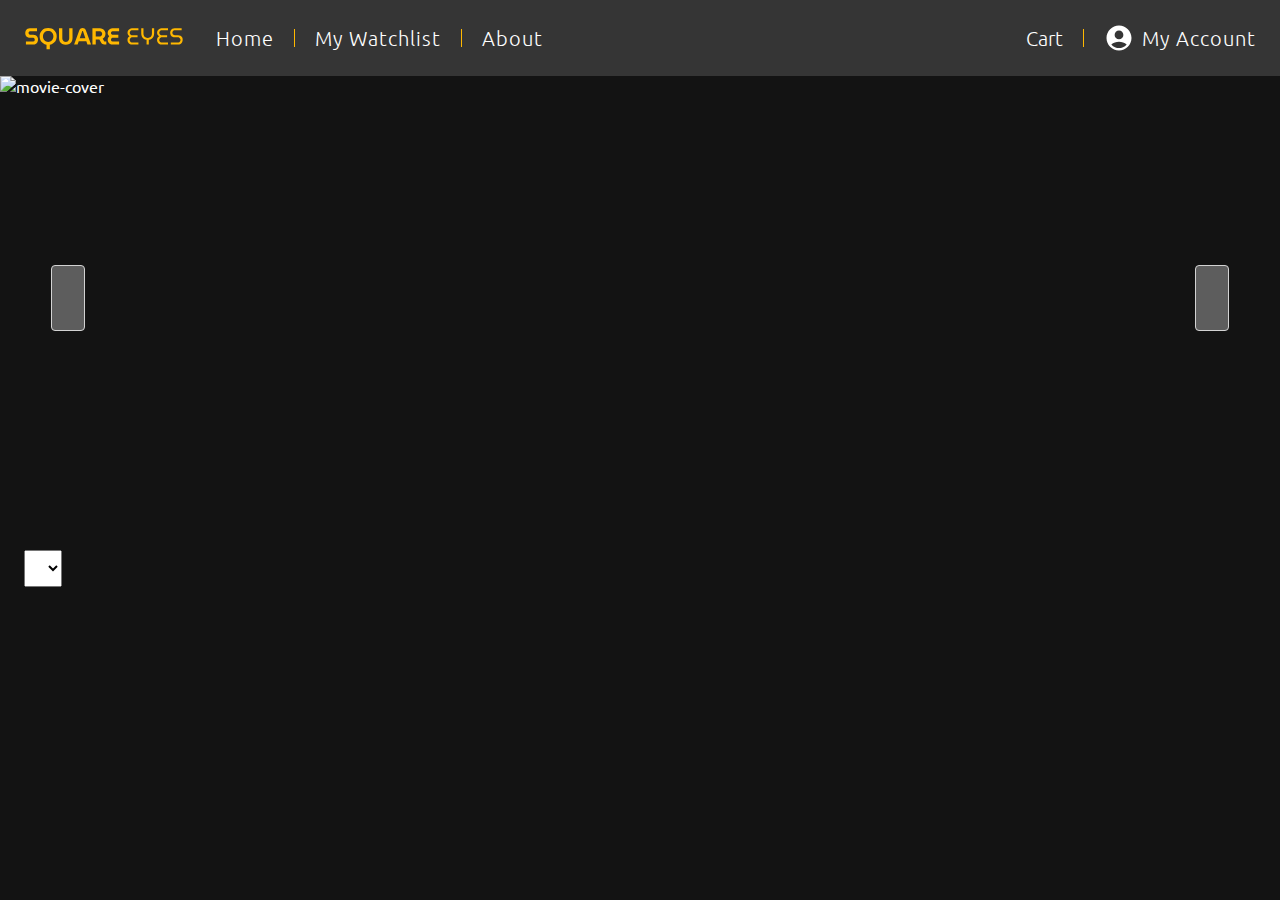
==== index.html @ 9a259a21 "Fixed bugs. Works to add and delete movies." ====
<!DOCTYPE html>
<html lang="en">
<head>
    <meta charset="UTF-8">
    <title>Square Eyes</title>
    <link href="css/header-and-footer.css" rel="stylesheet">
    <link href="css/style.css" rel="stylesheet">
    <link href="css/homepage.css" rel="stylesheet">
    <script crossorigin="anonymous" src="https://kit.fontawesome.com/eaf3f254a9.js"></script>
    <script defer src="js/main.js"></script>
    <script defer src="js/header-and-footer.js"></script>
</head>
<body>
    <header class="header-square-eyes">
        <div class="logo-and-nav-links">
            <a href="index.html">
                <svg class="logo" fill="none" height="40" viewBox="0 0 220 40" width="220"
                     xmlns="http://www.w3.org/2000/svg">
                    <path d="M2.583 31V26.968H12.183C12.6523 26.968 13.079 26.8507 13.463 26.616C13.847 26.3813 14.1563 26.072 14.391 25.688C14.6257 25.2827 14.743 24.8453 14.743 24.376C14.743 23.8853 14.6257 23.448 14.391 23.064C14.1563 22.6587 13.847 22.3387 13.463 22.104C13.079 21.8693 12.6523 21.752 12.183 21.752H8.439C7.18033 21.752 6.039 21.496 5.015 20.984C3.991 20.472 3.16967 19.736 2.551 18.776C1.95367 17.7947 1.655 16.6213 1.655 15.256C1.655 13.912 1.943 12.7493 2.519 11.768C3.095 10.7653 3.87367 9.98667 4.855 9.432C5.83633 8.87733 6.92433 8.6 8.119 8.6H17.847V12.632H8.567C8.14033 12.632 7.74567 12.7493 7.383 12.984C7.02033 13.1973 6.73233 13.4853 6.519 13.848C6.327 14.2107 6.231 14.616 6.231 15.064C6.231 15.512 6.327 15.9173 6.519 16.28C6.73233 16.6427 7.02033 16.9307 7.383 17.144C7.74567 17.3573 8.14033 17.464 8.567 17.464H12.439C13.8257 17.464 15.031 17.7307 16.055 18.264C17.079 18.7973 17.8683 19.544 18.423 20.504C18.999 21.464 19.287 22.584 19.287 23.864C19.287 25.3787 18.9883 26.6693 18.391 27.736C17.815 28.8027 17.0257 29.6133 16.023 30.168C15.0417 30.7227 13.9537 31 12.759 31H2.583ZM30.9383 37.496V30.68H35.4823V37.496H30.9383ZM33.2103 31.416C31.4183 31.416 29.7969 31.1173 28.3463 30.52C26.9169 29.9013 25.6903 29.0587 24.6663 27.992C23.6423 26.9253 22.8529 25.688 22.2983 24.28C21.7436 22.872 21.4663 21.368 21.4663 19.768C21.4663 18.168 21.7436 16.6747 22.2983 15.288C22.8529 13.88 23.6423 12.6427 24.6663 11.576C25.6903 10.5093 26.9169 9.67733 28.3463 9.08C29.7969 8.48266 31.4183 8.184 33.2103 8.184C35.0023 8.184 36.6129 8.48266 38.0423 9.08C39.4929 9.67733 40.7303 10.5093 41.7543 11.576C42.7783 12.6427 43.5676 13.88 44.1223 15.288C44.6769 16.6747 44.9543 18.168 44.9543 19.768C44.9543 21.368 44.6769 22.872 44.1223 24.28C43.5676 25.688 42.7783 26.9253 41.7543 27.992C40.7303 29.0587 39.4929 29.9013 38.0423 30.52C36.6129 31.1173 35.0023 31.416 33.2103 31.416ZM33.2103 27.352C34.2343 27.352 35.1836 27.1707 36.0583 26.808C36.9329 26.424 37.6903 25.8907 38.3303 25.208C38.9916 24.504 39.4929 23.6933 39.8343 22.776C40.1969 21.8587 40.3783 20.856 40.3783 19.768C40.3783 18.68 40.1969 17.6773 39.8343 16.76C39.4929 15.8427 38.9916 15.0427 38.3303 14.36C37.6903 13.6773 36.9329 13.1547 36.0583 12.792C35.1836 12.408 34.2343 12.216 33.2103 12.216C32.1863 12.216 31.2369 12.408 30.3623 12.792C29.4876 13.1547 28.7196 13.6773 28.0583 14.36C27.4183 15.0427 26.9169 15.8427 26.5543 16.76C26.2129 17.6773 26.0423 18.68 26.0423 19.768C26.0423 20.856 26.2129 21.8587 26.5543 22.776C26.9169 23.6933 27.4183 24.504 28.0583 25.208C28.7196 25.8907 29.4876 26.424 30.3623 26.808C31.2369 27.1707 32.1863 27.352 33.2103 27.352ZM57.4045 31.384C55.5912 31.384 53.9805 31.0107 52.5725 30.264C51.1858 29.5173 50.0872 28.4613 49.2765 27.096C48.4872 25.7093 48.0925 24.0667 48.0925 22.168V8.6H52.6685V22.456C52.6685 23.352 52.8605 24.1733 53.2445 24.92C53.6285 25.6453 54.1725 26.232 54.8765 26.68C55.6018 27.128 56.4445 27.352 57.4045 27.352C58.3858 27.352 59.2285 27.128 59.9325 26.68C60.6365 26.232 61.1805 25.6453 61.5645 24.92C61.9485 24.1733 62.1405 23.352 62.1405 22.456V8.6H66.7165V22.168C66.7165 24.0667 66.3112 25.7093 65.5005 27.096C64.7112 28.4613 63.6125 29.5173 62.2045 30.264C60.8178 31.0107 59.2178 31.384 57.4045 31.384ZM68.8938 31L76.1898 11.096C76.5524 10.136 77.1178 9.42133 77.8858 8.952C78.6751 8.46133 79.5604 8.216 80.5418 8.216C81.5231 8.216 82.4084 8.45067 83.1978 8.92C83.9871 9.368 84.5524 10.0827 84.8938 11.064L92.2218 31H87.1978L85.6938 26.488H75.2618L73.6938 31H68.8938ZM76.6378 22.456H84.3498L81.1178 12.632C81.0751 12.4827 81.0004 12.376 80.8938 12.312C80.8084 12.248 80.7018 12.216 80.5738 12.216C80.4458 12.216 80.3391 12.2587 80.2538 12.344C80.1684 12.408 80.1044 12.504 80.0618 12.632L76.6378 22.456ZM94.0775 31V8.6H104.094C105.566 8.6 106.899 8.93067 108.094 9.592C109.31 10.232 110.27 11.128 110.974 12.28C111.699 13.432 112.062 14.776 112.062 16.312C112.062 17.8053 111.71 19.128 111.006 20.28C110.302 21.4107 109.374 22.3067 108.222 22.968L110.27 26.552C110.355 26.68 110.462 26.7867 110.59 26.872C110.718 26.936 110.867 26.968 111.038 26.968H113.214V31H110.334C109.438 31 108.616 30.776 107.87 30.328C107.144 29.88 106.568 29.2933 106.142 28.568L103.614 24.024C103.422 24.024 103.219 24.024 103.006 24.024C102.814 24.024 102.622 24.024 102.43 24.024H98.6535V31H94.0775ZM98.6535 19.992H103.55C104.275 19.992 104.936 19.8533 105.534 19.576C106.131 19.2773 106.6 18.8507 106.942 18.296C107.304 17.7413 107.486 17.08 107.486 16.312C107.486 15.544 107.304 14.8827 106.942 14.328C106.579 13.7733 106.099 13.3573 105.502 13.08C104.926 12.7813 104.275 12.632 103.55 12.632H98.6535V19.992ZM121.749 31C120.512 31 119.381 30.7013 118.357 30.104C117.355 29.5067 116.555 28.7067 115.957 27.704C115.36 26.68 115.061 25.5493 115.061 24.312C115.061 23.416 115.253 22.5733 115.637 21.784C116.021 20.9947 116.544 20.3013 117.205 19.704C116.544 19.1067 116.021 18.4133 115.637 17.624C115.253 16.8347 115.061 16.0027 115.061 15.128C115.061 13.912 115.349 12.8133 115.925 11.832C116.523 10.8507 117.312 10.072 118.293 9.496C119.296 8.89867 120.395 8.6 121.589 8.6H130.805V12.632H122.101C121.653 12.632 121.237 12.7493 120.853 12.984C120.491 13.1973 120.192 13.496 119.957 13.88C119.744 14.2427 119.637 14.6587 119.637 15.128C119.637 15.576 119.744 15.992 119.957 16.376C120.192 16.7387 120.491 17.0373 120.853 17.272C121.237 17.4853 121.653 17.592 122.101 17.592H129.717V21.624H122.293C121.803 21.624 121.355 21.752 120.949 22.008C120.544 22.2427 120.224 22.5627 119.989 22.968C119.755 23.3733 119.637 23.8213 119.637 24.312C119.637 24.8027 119.755 25.2507 119.989 25.656C120.224 26.0613 120.544 26.3813 120.949 26.616C121.355 26.8507 121.803 26.968 122.293 26.968H130.805V31H121.749ZM148.602 31C147.365 31 146.266 30.712 145.306 30.136C144.368 29.5387 143.632 28.76 143.098 27.8C142.565 26.84 142.298 25.7947 142.298 24.664C142.298 23.64 142.533 22.68 143.002 21.784C143.493 20.888 144.197 20.184 145.114 19.672C144.218 19.096 143.536 18.3813 143.066 17.528C142.597 16.6747 142.362 15.7787 142.362 14.84C142.362 13.688 142.629 12.6427 143.162 11.704C143.717 10.7653 144.464 10.0187 145.402 9.464C146.341 8.888 147.376 8.6 148.506 8.6H157.37V11.32H148.858C148.197 11.32 147.61 11.48 147.098 11.8C146.586 12.12 146.181 12.5467 145.882 13.08C145.584 13.592 145.434 14.1787 145.434 14.84C145.434 15.4587 145.584 16.024 145.882 16.536C146.202 17.048 146.629 17.464 147.162 17.784C147.696 18.0827 148.282 18.232 148.922 18.232H156.186V20.952H149.146C148.357 20.952 147.674 21.1333 147.098 21.496C146.544 21.8373 146.106 22.296 145.786 22.872C145.488 23.4267 145.338 24.024 145.338 24.664C145.338 25.304 145.488 25.9013 145.786 26.456C146.085 27.0107 146.512 27.4587 147.066 27.8C147.621 28.12 148.272 28.28 149.018 28.28H157.37V31H148.602ZM168.558 31V24.504C167 24.2907 165.678 23.7893 164.59 23C163.502 22.1893 162.67 21.144 162.094 19.864C161.518 18.584 161.23 17.144 161.23 15.544V8.6H164.302V15.8C164.302 16.9093 164.526 17.9333 164.974 18.872C165.443 19.7893 166.104 20.536 166.958 21.112C167.832 21.6667 168.888 21.944 170.126 21.944C171.363 21.944 172.408 21.6667 173.262 21.112C174.136 20.536 174.798 19.7893 175.246 18.872C175.694 17.9333 175.918 16.9093 175.918 15.8V8.6H178.99V15.544C178.99 17.144 178.702 18.584 178.126 19.864C177.55 21.144 176.707 22.1893 175.598 23C174.51 23.8107 173.187 24.312 171.63 24.504V31H168.558ZM189.271 31C188.034 31 186.935 30.712 185.975 30.136C185.037 29.5387 184.301 28.76 183.767 27.8C183.234 26.84 182.967 25.7947 182.967 24.664C182.967 23.64 183.202 22.68 183.671 21.784C184.162 20.888 184.866 20.184 185.783 19.672C184.887 19.096 184.205 18.3813 183.735 17.528C183.266 16.6747 183.031 15.7787 183.031 14.84C183.031 13.688 183.298 12.6427 183.831 11.704C184.386 10.7653 185.133 10.0187 186.071 9.464C187.01 8.888 188.045 8.6 189.175 8.6H198.039V11.32H189.527C188.866 11.32 188.279 11.48 187.767 11.8C187.255 12.12 186.85 12.5467 186.551 13.08C186.253 13.592 186.103 14.1787 186.103 14.84C186.103 15.4587 186.253 16.024 186.551 16.536C186.871 17.048 187.298 17.464 187.831 17.784C188.365 18.0827 188.951 18.232 189.591 18.232H196.855V20.952H189.815C189.026 20.952 188.343 21.1333 187.767 21.496C187.213 21.8373 186.775 22.296 186.455 22.872C186.157 23.4267 186.007 24.024 186.007 24.664C186.007 25.304 186.157 25.9013 186.455 26.456C186.754 27.0107 187.181 27.4587 187.735 27.8C188.29 28.12 188.941 28.28 189.687 28.28H198.039V31H189.271ZM201.899 31V28.28H211.595C212.341 28.28 212.981 28.1093 213.515 27.768C214.048 27.4053 214.464 26.9467 214.763 26.392C215.061 25.8373 215.211 25.2507 215.211 24.632C215.211 23.992 215.061 23.4053 214.763 22.872C214.485 22.3173 214.08 21.88 213.547 21.56C213.035 21.2187 212.405 21.048 211.659 21.048H207.435C206.176 21.048 205.067 20.792 204.107 20.28C203.147 19.7467 202.389 19.0213 201.835 18.104C201.301 17.1653 201.035 16.1093 201.035 14.936C201.035 13.7413 201.291 12.664 201.803 11.704C202.336 10.744 203.072 9.98667 204.011 9.432C204.971 8.87733 206.069 8.6 207.307 8.6H216.811V11.32H207.595C206.891 11.32 206.272 11.4907 205.739 11.832C205.205 12.152 204.8 12.5787 204.523 13.112C204.245 13.624 204.107 14.1787 204.107 14.776C204.107 15.352 204.235 15.9067 204.491 16.44C204.768 16.952 205.163 17.368 205.675 17.688C206.208 18.008 206.816 18.168 207.499 18.168H211.819C213.163 18.168 214.315 18.4347 215.275 18.968C216.235 19.5013 216.971 20.2267 217.483 21.144C217.995 22.0613 218.251 23.1067 218.251 24.28C218.251 25.5813 217.984 26.744 217.451 27.768C216.939 28.7707 216.203 29.56 215.243 30.136C214.283 30.712 213.184 31 211.947 31H201.899Z"
                          fill="#FFB800"/>
                </svg>
            </a>
            <nav>
                <ul class="nav-links">
                    <li><a class="nav-text" href="index.html">Home</a></li>
                    <li>
                        <div class="line-divider-header"></div>
                    </li>
                    <li><a class="nav-text" href="my-watchlist.html">My Watchlist</a></li>
                    <li>
                        <div class="line-divider-header"></div>
                    </li>
                    <li><a class="nav-text" href="about.html">About</a></li>
                </ul>
            </nav>
        </div>
        <div class="my-account-desktop">
            <button class="shopping-cart-desktop cart-button" id="cart-button-desktop" onclick="cartDropdown()">
                <i class="fa-solid fa-cart-shopping fa-xl"></i>
                <span class="cart-text nav-text mobile-nav-text">Cart</span>
            </button>
            <div class="cart-dropdown" id="cart-dropdown">
                <div class="div-cart-title">
                    <span class="text-cart-title cart-dropdown-text">Your Cart</span>
                    <button id="cart-close-btn">
                        <i class="fa-solid fa-x fa-lg"></i>
                    </button>
                </div>
                <div class="line-divider-cart"></div>
                <div id="div-wrapper-products-cart">
                    <div id="empty-cart-text">
                        <div>Your cart is empty.</div>
                        <!--                    <div class="line-divider-cart"></div>-->
                    </div>
                    <div id="products-div"></div>
                    <div class="sum-cart">
                        <span class="sum">SUM</span>
                        <span id="sumTotal">0 NOK</span>
                    </div>
                    <form action="checkout.html">
                        <button class="proceed-to-checkout-btn">Proceed to checkout</button>
                    </form>
                </div>
            </div>
            <div class="line-divider-header"></div>
            <a class="header-account-desktop nav-text" href="my-account.html">
                <svg fill="none" height="30" viewBox="0 0 30 30" width="30" xmlns="http://www.w3.org/2000/svg">
                    <path d="M15 2.5C8.1 2.5 2.5 8.1 2.5 15C2.5 21.9 8.1 27.5 15 27.5C21.9 27.5 27.5 21.9 27.5 15C27.5 8.1 21.9 2.5 15 2.5ZM15 7.5C17.4125 7.5 19.375 9.4625 19.375 11.875C19.375 14.2875 17.4125 16.25 15 16.25C12.5875 16.25 10.625 14.2875 10.625 11.875C10.625 9.4625 12.5875 7.5 15 7.5ZM15 25C12.4625 25 9.4625 23.975 7.325 21.4C9.4375 19.75 12.1 18.75 15 18.75C17.9 18.75 20.5625 19.75 22.675 21.4C20.5375 23.975 17.5375 25 15 25Z"
                          fill="white"/>
                </svg>
                <span class="mobile-nav-text">My Account</span>
            </a>
            <!--      nav burger menu icon -->
            <div class="dropdown-menu-mobile">
                <div class="header-icons-mobile dropdown-btn-mobile">
                    <svg fill="none" height="14" viewBox="0 0 20 14" width="20" xmlns="http://www.w3.org/2000/svg">
                        <path d="M1 7H19M1 1H19M1 13H19" stroke="white" stroke-linecap="round" stroke-linejoin="round"
                              stroke-width="2"/>
                    </svg>
                </div>
                <div class="dropdown-content-mobile">
                    <a href="index.html">Home</a>
                    <a href="my-watchlist.html">My Watchlist</a>
                    <a href="about.html">About Us</a>
                </div>
            </div>
        </div>
    </header>
    <main>
        <!--        Movie carousel -->
        <section aria-label="Popular Movies" class="hero-carousel-homepage">
            <div class="carousel" data-carousel>
                <button class="carousel-button prev" data-carousel-button="prev">
                    <i class="fa-solid fa-chevron-left fa-xl"></i>
                </button>
                <button class="carousel-button next" data-carousel-button="next">
                    <i class="fa-solid fa-chevron-right fa-xl"></i>
                </button>
                <ul data-slides>
                    <li class="slide" data-active>
                        <img alt="movie-cover"
                             class="movie-image"
                             src="https://images.unsplash.com/photo-1707090804669-72f8a7f3348e?q=80&w=1964&auto=format&fit=crop&ixlib=rb-4.0.3&ixid=M3wxMjA3fDB8MHxwaG90by1wYWdlfHx8fGVufDB8fHx8fA%3D%3D"/>
                        <h2 class="movie-title"></h2>
                        <p class="p-text p-carousel-text">
                            <!-- Lorem ipsum dolor sit amet, consectetur adipiscing elit, sed do eiusmod tempor incididunt ut labore et -->
                            <!-- dolore magna aliqua. -->
                        </p>
                    </li>
                    <li class="slide">
                        <img alt="movie-cover"
                             class="movie-image"
                             src="https://images.unsplash.com/photo-1520175480921-4edfa2983e0f?q=80&w=2067&auto=format&fit=crop&ixlib=rb-4.0.3&ixid=M3wxMjA3fDB8MHxwaG90by1wYWdlfHx8fGVufDB8fHx8fA%3D%3D"/>
                        <h2 class="movie-title"></h2>
                        <p class="p-text p-carousel-text"></p>
                    </li>
                    <li class="slide">
                        <img alt="movie-cover"
                             class="movie-image"
                             src="https://images.unsplash.com/photo-1515859005217-8a1f08870f59?q=80&w=2010&auto=format&fit=crop&ixlib=rb-4.0.3&ixid=M3wxMjA3fDB8MHxwaG90by1wYWdlfHx8fGVufDB8fHx8fA%3D%3D"/>
                        <h2 class="movie-title"></h2>
                        <p class="p-text p-carousel-text"></p>
                    </li>
                </ul>
            </div>
        </section>
        <!--Movies display and filter -->
        <section class="movie-section">
            <div id="filter-container">
                <select id="filter-select"></select>
            </div>
            <div class="loader">
                <h2>Loading...</h2>
            </div>
            <div class="movie-container"></div>
        </section>
    </main>
</body>
</html>
---- css/header-and-footer.css ----
/* HEADER */

.header-square-eyes {
    display: flex;
    padding: 22px 1rem;
    background-color: #353535;
}

.line-divider-header {
    display: none;
}

.nav-links {
    display: none;
}

.mobile-nav-text {
    display: none;
}

.nav-text, .fa-cart-shopping {
    text-decoration: none;
    color: #FFFFFF;
}

.nav-text, .header-account-desktop, .shopping-cart-desktop {
    cursor: pointer;
}

.nav-text:hover, .header-account-desktop:hover, .cart-text:hover {
    color: var(--secondary)
}

.my-account-desktop, .nav-links {
    font-size: 1rem;
    font-weight: 300;
}

.my-account-desktop {
    display: flex;
    justify-content: center;
    align-items: center;
    gap: 20px;
}

.header-account-desktop {
    display: flex;
    align-items: center;
    justify-content: center;
    gap: 0.5rem;
}

.nav-links, .dropdown-btn, .my-account-desktop {
    font-size: 20px;
}

.header-square-eyes {
    padding-left: 24px;
    padding-right: 24px;
}

#cart-dropdown {
    display: none;
    position: absolute;
    z-index: 100;
    right: 0;
    top: 76px;
    width: 500px;
    min-height: 600px;
    padding: 0 2rem;
    background-color: #FFFFFF;
    border-radius: 0 0 0 1rem;
    box-shadow: 2px -2px 20px 4px #1C1C1C;
}

.cart-text, .cart-dropdown-text {
    font-size: 20px;
    font-family: "Ubuntu", sans-serif;
    font-weight: 300;
    color: #131313;
}

#movie-info {
    display: flex;
    color: #131313;
}

#movie-div-cart {
    display: flex;
    flex-direction: column;
}

.title-and-price-movie-cart {
    display: flex;
    flex-direction: column;
}

.proceed-to-checkout-btn {
        display: flex;
        align-items: center;
        justify-content: center;
        width: 100%;
        border-radius: 8px;
        height: 64px;
        font-size: 20px;
        font-family: "Ubuntu", sans-serif;
        font-weight: 400;
        border: none;
        cursor: pointer;
    background-color: #FFD568;
    margin-top: 2rem;
}

.proceed-to-checkout-btn:hover {
    background-color: #FFE194;
}

#cart-close-btn {
    border: none;
    right: 2rem;
    top: 2rem;
    background: none;
    display: flex;
    align-items: center;
    justify-content: center;
    border-radius: .5rem;
    background: #FFE194;
    height: 35px;
    width: 35px;
}

#cart-close-btn:hover {
    background-color: #FFD568;
}

.movie-title {
    font-weight: 400;
}

.movie-title, .movie-price {
    margin-left: 1rem;
}

.movie-div-cart {
    display: flex;
    color: #131313;
}

.movie-cover-cart {
        width: 160px;
        height: 224px;
        border-radius: 0.5rem;
}

.trash-remove-btn-cart {
    display: flex;
    align-items: center;
    justify-content: center;
    border-radius: .5rem;
    background: #FFE194;
    height: 40px;
    width: 40px;
    border: none;
    cursor: pointer;
}

.trash-remove-btn-cart:hover {
    background-color: #FFD568;
}

.fa-trash {
    pointer-events: none;
}


.sum-cart {
    display: flex;
    justify-content: space-between;
    align-items: center;
    margin-top: 2rem;
}

.sum {
    color: #131313;
    font-weight: 400;
}

#sumTotal {
    color: #131313;
}

.div-cart-title {
    display: flex;
    align-items: center;
    margin-top: 2rem;
    justify-content: space-between;
}

.line-divider-cart {
    height: 2px;
    width: 100%;
    margin-top: 1rem;
    background-color: #FFD568;
}

.text-cart-title {
    font-weight: 400;
}

#empty-cart-text {
    color: #131313;
    font-family: "Ubuntu", sans-serif;
    font-weight: 300;
    font-size: 18px;
    margin-bottom: 2rem;
}

#div-wrapper-products-cart {
    margin-top: 2rem;
    margin-bottom: 2rem;
}

#cart-button-desktop {
    background: none;
    border: none;
    display: flex;
    align-items: center;
    gap: 4px;
}


.line-divider-header {
    background-color: var(--secondary);
    width: 1px;
    height: 18px;
}

.dropdown-btn {
    color: white;
    padding-bottom: 4px;
    font-size: 16px;
    border: none;
    cursor: pointer;
}

.dropdown-btn:hover {
    color: var(--secondary);
}

.dropdown-menu {
    position: relative;
    display: inline-block;
}

.dropdown-content {
    display: none;
    position: absolute;
    background-color: #f9f9f9;
    color: black;
    min-width: 160px;
    box-shadow: 0 8px 16px 0 rgba(0, 0, 0, 0.2);
    z-index: 1;
    border-radius: 4px;
}

.dropdown-content a {
    padding: 12px 16px;
    text-decoration: none;
    display: block;
    color: black;
}

.dropdown-content a:hover {
    background-color: #FFE194;
    border-radius: 4px;
    color: black;
}

.dropdown-menu:hover .dropdown-content {
    display: block;
}

.text-close-btn {
    font-size: 20px;
    margin-left: .5rem;
}


/* FOOTER */

.list {
    list-style: none;
}

.footer-homepage {
    padding: 0 5%;
}

.list-social-media {
    display: flex;
    gap: 54px;
}

.footer-logo {
    display: flex;
    justify-content: center;
    align-items: center;
    margin-bottom: 52px;
}

.icon-facebook, .icon-twitter, .icon-insta {
    height: 40px;
    width: 40px;
    cursor: pointer;
}

.list-footer-text {
    display: flex;
    flex-direction: column;
    justify-content: center;
    align-items: center;
    gap: 32px;
    margin-bottom: 82px;
    font-size: 20px;
    line-height: 20px;
    font-weight: 300;
}

.list-footer-text a {
    text-decoration: none;
    color: #FFFFFF;
}

.list-footer-text a:hover {
    color: #FFD568;
}

.footer-bottom {
    display: flex;
    align-items: center;
    padding: 68px 0;
    justify-content: center;
}

.copyright {
    font-size: 14px;
    color: #C2C2C2;
}

.language-selection {
    display: flex;
    margin-left: 44px;
}

.icon-globe {
    height: 38px;
    width: 38px;
}

.language-selection-english {
    width: 97px;
    height: 38px;
    border: 2px solid #353535;
    color: #BABABA;
    background-color: rgba(40, 40, 40, 80);
    border-radius: 8px;
    display: flex;
    align-items: center;
    justify-content: center;
    margin-left: 8px;
    font-size: 20px;
    font-weight: 300;
}

footer {
    background-color: #1C1C1C;
    padding-top: 68px;
}

/*.line-divider {*/
/*    background-color: #666666;*/
/*    height: 1px;*/
/*    width: auto;*/
/*    display: flex;*/
/*    justify-content: center;*/
/*    align-items: center;*/
/*}*/

/* Extra Extra Small (xxs) */
@media (min-width: 430px) {

    .header-square-eyes {
        justify-content: space-between;
        letter-spacing: 1px;
    }

    .logo {
        width: 138px;
        height: auto;
    }

    .header-account-burger-mobile {
        display: flex;
        justify-content: center;
        align-items: center;
        gap: 2rem;
    }

    .dropdown-menu-mobile {
        position: relative;
        display: inline-block;
    }

    .dropdown-btn-mobile {
        cursor: pointer;
    }

    .dropdown-content-mobile {
        display: none;
        position: absolute;
        background-color: #f9f9f9;
        min-width: 200px;
        box-shadow: 0 8px 16px 0 rgba(0, 0, 0, 0.2);
        z-index: 1;
        right: 0;
        top: 18px;
        border-radius: 4px;
    }

    .dropdown-content-mobile a {
        color: black;
        padding: 12px 16px;
        text-decoration: none;
        display: block;
        font-family: "Ubuntu", sans-serif;
        font-weight: 300;
    }

    .dropdown-content-mobile a:hover {
        background-color: #FFE194;
        border-radius: 4px;
    }

    .dropdown-menu-mobile:hover .dropdown-content-mobile {
        display: block;
    }


    .list-social-media {
        justify-content: center;
        align-content: center;
        padding: 82px 0;
    }
}

/* Extra Small (xs) */
@media (min-width: 470px) {
    .logo {
        width: 160px;
        height: auto;
    }
}

/* Small (sm) */
@media (min-width: 640px) {
}

/* Medium (md) */
@media (min-width: 768px) {
    .footer-logo-and-social-icons {
        display: flex;
        justify-content: space-between;
        align-items: center;
        flex-direction: row-reverse;
        padding-bottom: 68px;
        padding-top: 68px;
    }

    .list-social-media {
        margin: 0;
        padding: 0;
    }

    .footer-logo {
        margin: 0;
    }

    .footer-bottom {
        display: flex;
        justify-content: space-between;
    }

    .list-footer-text {
        flex-direction: row;
        justify-content: space-between;
    }

    .list-footer-text {
        margin-bottom: 42px;
    }

}

/* Large (lg) */
@media (min-width: 1024px) {

    .line-divider-header {
        display: block;
    }

    .mobile-nav-text {
        display: block;
        color: #FFFFFF;
    }

    .dropdown-menu-mobile {
        display: none;
    }

    .cart-text {
        margin-left: 6px;
    }

    .logo-and-nav-links {
        display: flex;
        gap: 32px;
        align-items: center;
    }

    .nav-links {
        display: flex;
        justify-content: center;
        align-items: center;
        list-style: none;
        gap: 20px;
    }
}
---- css/style.css ----
@import url('https://fonts.googleapis.com/css2?family=MuseoModerno:wght@300;400;600&family=Ubuntu:wght@300;500;700&display=swap');

:root {
    --primary: #131313;
    --secondary: #FFB800;
    --tertiary: #C2C2C2;
}

* {
    box-sizing: border-box;
    margin: 0;
    padding: 0;
}

body {
    height: 100vh;
    margin: 0;
    font-family: "Ubuntu", sans-serif;
    color: #ffffff;
    background-color: var(--primary);
}
---- css/homepage.css ----
*, *::before, *::after {
    box-sizing: border-box;
}

body {
    margin: 0;
}

.loader {
    color: #FFFFFF;
}

.carousel {
    position: relative;
    width: 100vw;
    height: 50vh;
}

.carousel > ul {
    margin: 0;
    padding: 0;
    list-style: none;
}

.slide {
    position: absolute;
    inset: 0;
    opacity: 0;
    transition: 200ms opacity ease-in-out;
    transition-delay: 200ms;
}

.slide > img {
    display: block;
    width: 100%;
    height: 100%;
    object-fit: cover;
    object-position: center;
}

.slide[data-active] {
    opacity: 1;
}

.carousel-button {
    position: absolute;
    background-color: #d9d9d960;
    border: 1px solid #d3d3d3;
    padding: 1rem;
    border-radius: 4px;
    top: 50%;
    z-index: 10;
}

.carousel-button:hover {
    background-color: #d9d9d9;
    color: #1C1C1C;
    cursor: pointer;
}

.next {
    right: 4%;
}

.prev {
    left: 4%;
}

.movie-section {
    margin: 24px;
}

#filter-container {
    display: flex;
    gap: 1rem;
}

#filter-btn, #filter-select {
   padding: .5rem;
    font-size: 16px;
}

.movie-container {
    display: flex;
    flex-wrap: wrap;
    gap: 2rem;
    margin-top: 2rem;
}

.movie-container div {
    display: flex;
    flex-direction: column;
    gap: 12px;
}

.movie-container img {
    width: 160px;
    height: 224px;
    border-radius: 0.5rem;
}

.movie-container h2 {
    width: 160px;
    font-size: 20px;
}

.movie-container span {
    font-size: 20px;
    font-weight: lighter;
}

/* Extra Small (xs) */
@media (min-width: 470px) {

}

/* Medium (md) */
@media (min-width: 768px) {

}

/* Large (lg) */
@media (min-width: 1024px) {
    .carousel-button {
        padding: 2rem 1rem;
        top: 42%;
    }
}

/* Extra Large (xl) */
@media (min-width: 1400px) {
    .carousel-button {
        padding: 2.5rem 20px;
        top: 42%;
    }
}
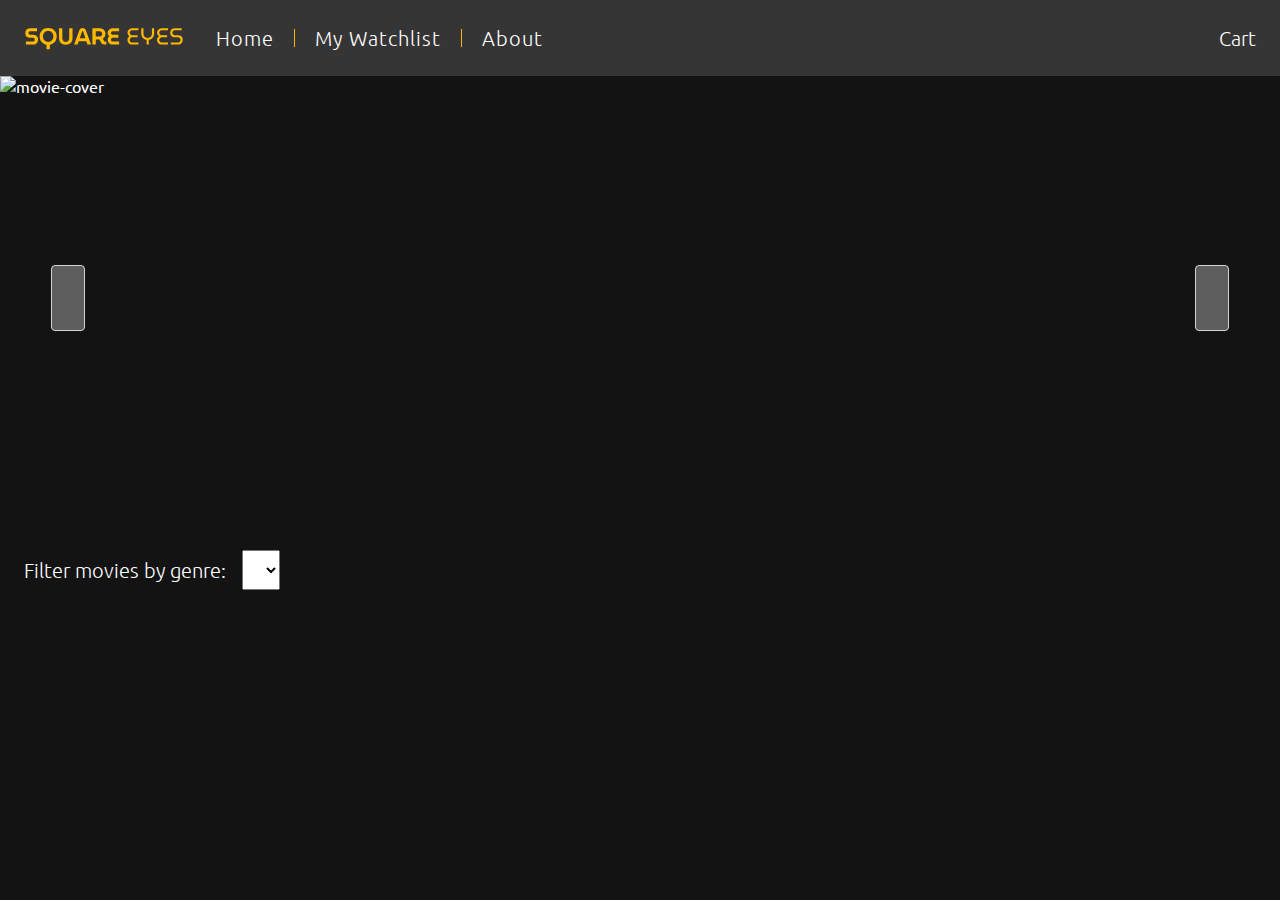
==== commit 1d058d92: "- Deleted cart html - Changed styling in header - Done with checkout page" ====
--- a/index.html
+++ b/index.html
@@ -35,9 +35,9 @@
             </nav>
         </div>
         <div class="my-account-desktop">
-            <button class="shopping-cart-desktop cart-button" id="cart-button-desktop" onclick="cartDropdown()">
+            <button class="shopping-cart-desktop cart-button" id="cart-button" onclick="cartDropdown()">
                 <i class="fa-solid fa-cart-shopping fa-xl"></i>
-                <span class="cart-text nav-text mobile-nav-text">Cart</span>
+                <span class="cart-text nav-text">Cart</span>
             </button>
             <div class="cart-dropdown" id="cart-dropdown">
                 <div class="div-cart-title">
@@ -50,7 +50,6 @@
                 <div id="div-wrapper-products-cart">
                     <div id="empty-cart-text">
                         <div>Your cart is empty.</div>
-                        <!--                    <div class="line-divider-cart"></div>-->
                     </div>
                     <div id="products-div"></div>
                     <div class="sum-cart">
@@ -60,28 +59,6 @@
                     <form action="checkout.html">
                         <button class="proceed-to-checkout-btn">Proceed to checkout</button>
                     </form>
-                </div>
-            </div>
-            <div class="line-divider-header"></div>
-            <a class="header-account-desktop nav-text" href="my-account.html">
-                <svg fill="none" height="30" viewBox="0 0 30 30" width="30" xmlns="http://www.w3.org/2000/svg">
-                    <path d="M15 2.5C8.1 2.5 2.5 8.1 2.5 15C2.5 21.9 8.1 27.5 15 27.5C21.9 27.5 27.5 21.9 27.5 15C27.5 8.1 21.9 2.5 15 2.5ZM15 7.5C17.4125 7.5 19.375 9.4625 19.375 11.875C19.375 14.2875 17.4125 16.25 15 16.25C12.5875 16.25 10.625 14.2875 10.625 11.875C10.625 9.4625 12.5875 7.5 15 7.5ZM15 25C12.4625 25 9.4625 23.975 7.325 21.4C9.4375 19.75 12.1 18.75 15 18.75C17.9 18.75 20.5625 19.75 22.675 21.4C20.5375 23.975 17.5375 25 15 25Z"
-                          fill="white"/>
-                </svg>
-                <span class="mobile-nav-text">My Account</span>
-            </a>
-            <!--      nav burger menu icon -->
-            <div class="dropdown-menu-mobile">
-                <div class="header-icons-mobile dropdown-btn-mobile">
-                    <svg fill="none" height="14" viewBox="0 0 20 14" width="20" xmlns="http://www.w3.org/2000/svg">
-                        <path d="M1 7H19M1 1H19M1 13H19" stroke="white" stroke-linecap="round" stroke-linejoin="round"
-                              stroke-width="2"/>
-                    </svg>
-                </div>
-                <div class="dropdown-content-mobile">
-                    <a href="index.html">Home</a>
-                    <a href="my-watchlist.html">My Watchlist</a>
-                    <a href="about.html">About Us</a>
                 </div>
             </div>
         </div>
@@ -127,6 +104,7 @@
         <!--Movies display and filter -->
         <section class="movie-section">
             <div id="filter-container">
+                <div id="filter-text">Filter movies by genre:</div>
                 <select id="filter-select"></select>
             </div>
             <div class="loader">
--- a/css/header-and-footer.css
+++ b/css/header-and-footer.css
@@ -6,16 +6,18 @@
     background-color: #353535;
 }
 
-.line-divider-header {
-    display: none;
+.logo-and-nav-links {
+    display: flex;
+    gap: 32px;
+    align-items: center;
 }
 
 .nav-links {
-    display: none;
-}
-
-.mobile-nav-text {
-    display: none;
+    display: flex;
+    justify-content: center;
+    align-items: center;
+    list-style: none;
+    gap: 20px;
 }
 
 .nav-text, .fa-cart-shopping {
@@ -73,10 +75,14 @@
     box-shadow: 2px -2px 20px 4px #1C1C1C;
 }
 
-.cart-text, .cart-dropdown-text {
+.cart-text {
     font-size: 20px;
     font-family: "Ubuntu", sans-serif;
     font-weight: 300;
+    margin-left: 8px;
+}
+
+.cart-dropdown-text {
     color: #131313;
 }
 
@@ -220,64 +226,18 @@
     margin-bottom: 2rem;
 }
 
-#cart-button-desktop {
+#cart-button {
     background: none;
     border: none;
     display: flex;
     align-items: center;
     gap: 4px;
 }
-
 
 .line-divider-header {
     background-color: var(--secondary);
     width: 1px;
     height: 18px;
-}
-
-.dropdown-btn {
-    color: white;
-    padding-bottom: 4px;
-    font-size: 16px;
-    border: none;
-    cursor: pointer;
-}
-
-.dropdown-btn:hover {
-    color: var(--secondary);
-}
-
-.dropdown-menu {
-    position: relative;
-    display: inline-block;
-}
-
-.dropdown-content {
-    display: none;
-    position: absolute;
-    background-color: #f9f9f9;
-    color: black;
-    min-width: 160px;
-    box-shadow: 0 8px 16px 0 rgba(0, 0, 0, 0.2);
-    z-index: 1;
-    border-radius: 4px;
-}
-
-.dropdown-content a {
-    padding: 12px 16px;
-    text-decoration: none;
-    display: block;
-    color: black;
-}
-
-.dropdown-content a:hover {
-    background-color: #FFE194;
-    border-radius: 4px;
-    color: black;
-}
-
-.dropdown-menu:hover .dropdown-content {
-    display: block;
 }
 
 .text-close-btn {
@@ -377,15 +337,6 @@
     padding-top: 68px;
 }
 
-/*.line-divider {*/
-/*    background-color: #666666;*/
-/*    height: 1px;*/
-/*    width: auto;*/
-/*    display: flex;*/
-/*    justify-content: center;*/
-/*    align-items: center;*/
-/*}*/
-
 /* Extra Extra Small (xxs) */
 @media (min-width: 430px) {
 
@@ -406,46 +357,6 @@
         gap: 2rem;
     }
 
-    .dropdown-menu-mobile {
-        position: relative;
-        display: inline-block;
-    }
-
-    .dropdown-btn-mobile {
-        cursor: pointer;
-    }
-
-    .dropdown-content-mobile {
-        display: none;
-        position: absolute;
-        background-color: #f9f9f9;
-        min-width: 200px;
-        box-shadow: 0 8px 16px 0 rgba(0, 0, 0, 0.2);
-        z-index: 1;
-        right: 0;
-        top: 18px;
-        border-radius: 4px;
-    }
-
-    .dropdown-content-mobile a {
-        color: black;
-        padding: 12px 16px;
-        text-decoration: none;
-        display: block;
-        font-family: "Ubuntu", sans-serif;
-        font-weight: 300;
-    }
-
-    .dropdown-content-mobile a:hover {
-        background-color: #FFE194;
-        border-radius: 4px;
-    }
-
-    .dropdown-menu-mobile:hover .dropdown-content-mobile {
-        display: block;
-    }
-
-
     .list-social-media {
         justify-content: center;
         align-content: center;
@@ -459,10 +370,6 @@
         width: 160px;
         height: auto;
     }
-}
-
-/* Small (sm) */
-@media (min-width: 640px) {
 }
 
 /* Medium (md) */
@@ -498,40 +405,15 @@
     .list-footer-text {
         margin-bottom: 42px;
     }
-
 }
 
 /* Large (lg) */
 @media (min-width: 1024px) {
-
     .line-divider-header {
         display: block;
     }
 
-    .mobile-nav-text {
-        display: block;
-        color: #FFFFFF;
-    }
-
-    .dropdown-menu-mobile {
-        display: none;
-    }
-
     .cart-text {
         margin-left: 6px;
     }
-
-    .logo-and-nav-links {
-        display: flex;
-        gap: 32px;
-        align-items: center;
-    }
-
-    .nav-links {
-        display: flex;
-        justify-content: center;
-        align-items: center;
-        list-style: none;
-        gap: 20px;
-    }
-}
+}
--- a/css/homepage.css
+++ b/css/homepage.css
@@ -68,22 +68,30 @@
 
 .movie-section {
     margin: 24px;
+    padding-bottom: 4rem;
 }
 
 #filter-container {
     display: flex;
+    align-items: center;
     gap: 1rem;
+}
+
+#filter-text {
+    font-family: Ubuntu, sans-serif;
+    font-size: 20px;
+    font-weight: 300;
 }
 
 #filter-btn, #filter-select {
    padding: .5rem;
-    font-size: 16px;
+    font-size: 18px;
 }
 
 .movie-container {
     display: flex;
     flex-wrap: wrap;
-    gap: 2rem;
+    gap: 3rem;
     margin-top: 2rem;
 }
 
@@ -102,21 +110,15 @@
 .movie-container h2 {
     width: 160px;
     font-size: 20px;
+    text-decoration: none;
+    color: #FFFFFF;
 }
 
-.movie-container span {
+.movie-container span{
     font-size: 20px;
     font-weight: lighter;
-}
-
-/* Extra Small (xs) */
-@media (min-width: 470px) {
-
-}
-
-/* Medium (md) */
-@media (min-width: 768px) {
-
+    text-decoration: none;
+    color: #FFFFFF;
 }
 
 /* Large (lg) */
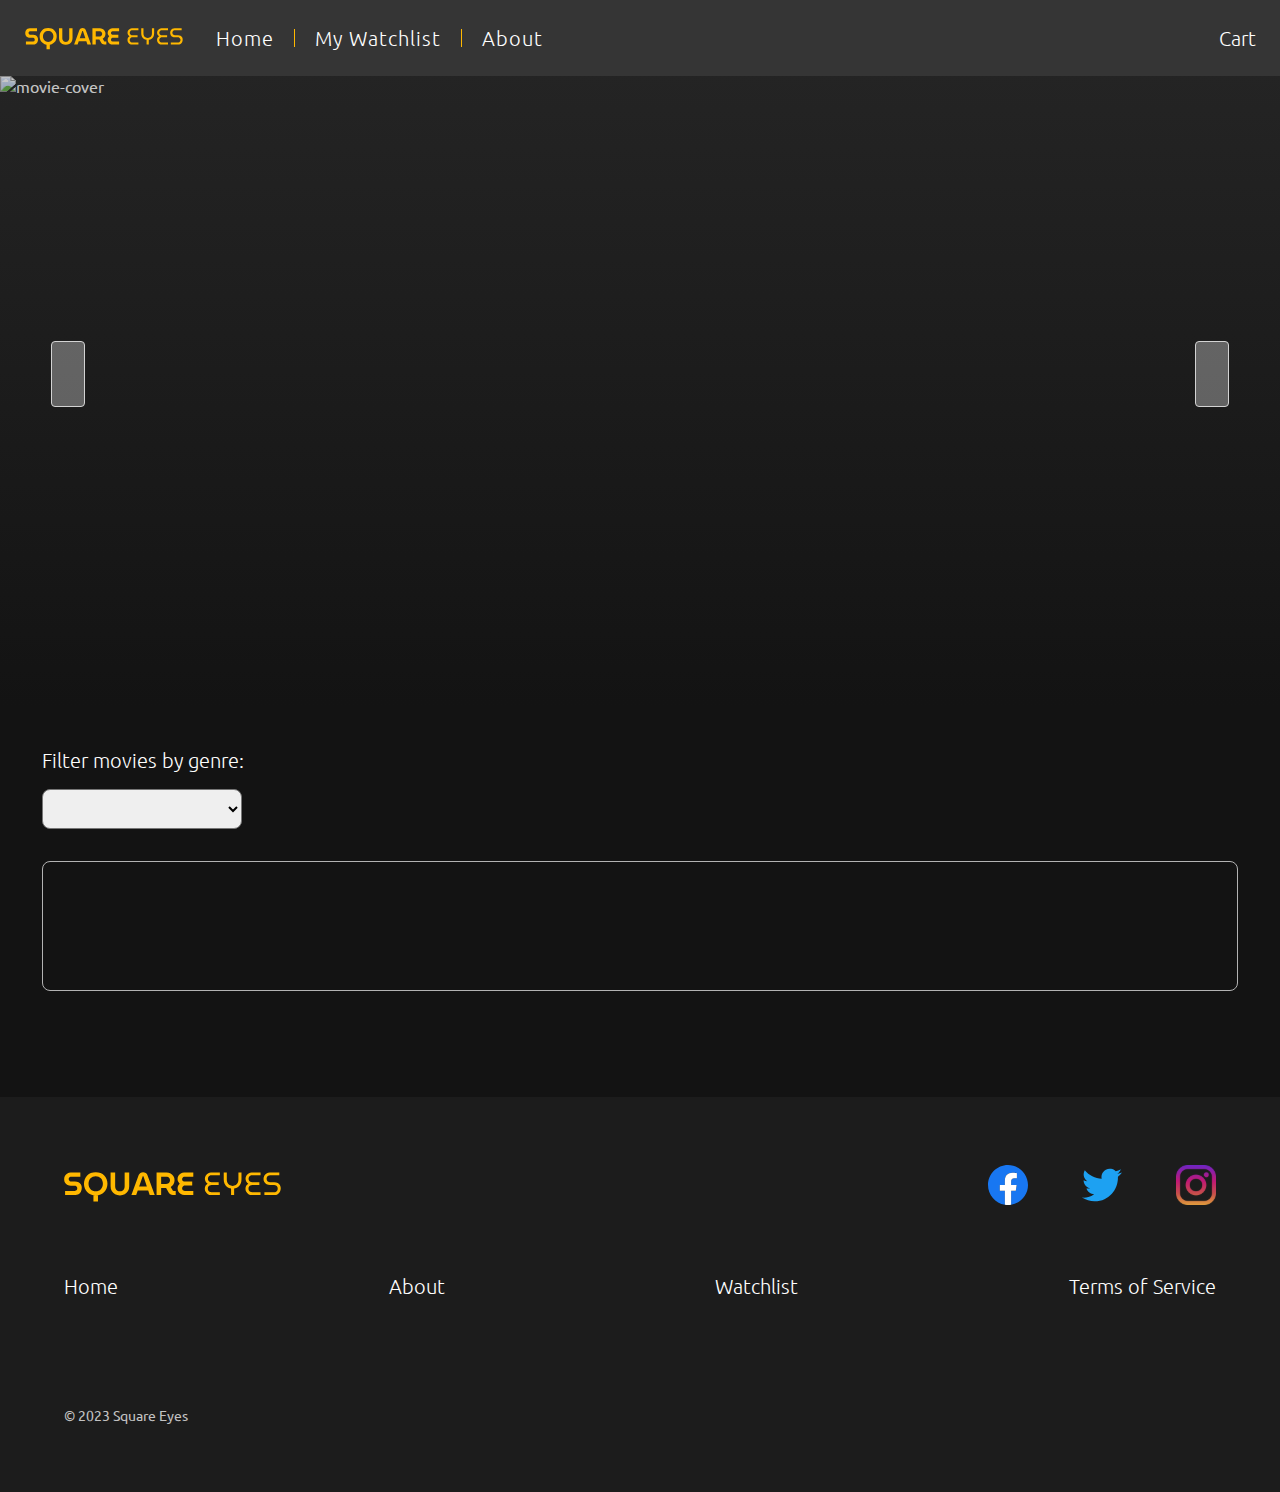
==== commit 939958c2: "- Added terms of service page, styled and completed. - Added footer to all pages" ====
--- a/index.html
+++ b/index.html
@@ -75,28 +75,34 @@
                 </button>
                 <ul data-slides>
                     <li class="slide" data-active>
-                        <img alt="movie-cover"
+                        <div class="layer-blur-slide-image"></div>
+                            <img id="movie1"  alt="movie-cover"
                              class="movie-image"
                              src="https://images.unsplash.com/photo-1707090804669-72f8a7f3348e?q=80&w=1964&auto=format&fit=crop&ixlib=rb-4.0.3&ixid=M3wxMjA3fDB8MHxwaG90by1wYWdlfHx8fGVufDB8fHx8fA%3D%3D"/>
-                        <h2 class="movie-title"></h2>
-                        <p class="p-text p-carousel-text">
-                            <!-- Lorem ipsum dolor sit amet, consectetur adipiscing elit, sed do eiusmod tempor incididunt ut labore et -->
-                            <!-- dolore magna aliqua. -->
-                        </p>
+                        <div class="slide-text">
+                        <h2 class="movie-title-hero"></h2>
+                        <p class="p-text p-carousel-text"></p>
+                        </div>
                     </li>
                     <li class="slide">
-                        <img alt="movie-cover"
+                        <div class="layer-blur-slide-image"></div>
+                        <img id="movie2" alt="movie-cover"
                              class="movie-image"
                              src="https://images.unsplash.com/photo-1520175480921-4edfa2983e0f?q=80&w=2067&auto=format&fit=crop&ixlib=rb-4.0.3&ixid=M3wxMjA3fDB8MHxwaG90by1wYWdlfHx8fGVufDB8fHx8fA%3D%3D"/>
-                        <h2 class="movie-title"></h2>
+                        <div class="slide-text slide-text-2">
+                        <h2 class="movie-title-hero"></h2>
                         <p class="p-text p-carousel-text"></p>
+                        </div>
                     </li>
                     <li class="slide">
-                        <img alt="movie-cover"
+                        <div class="layer-blur-slide-image"></div>
+                        <img id="movie3" alt="movie-cover"
                              class="movie-image"
                              src="https://images.unsplash.com/photo-1515859005217-8a1f08870f59?q=80&w=2010&auto=format&fit=crop&ixlib=rb-4.0.3&ixid=M3wxMjA3fDB8MHxwaG90by1wYWdlfHx8fGVufDB8fHx8fA%3D%3D"/>
-                        <h2 class="movie-title"></h2>
+                        <div class="slide-text slide-text-2">
+                        <h2 class="movie-title-hero"></h2>
                         <p class="p-text p-carousel-text"></p>
+                        </div>
                     </li>
                 </ul>
             </div>
@@ -113,5 +119,60 @@
             <div class="movie-container"></div>
         </section>
     </main>
+    <footer class="footer-homepage">
+        <div class="footer-logo-and-social-icons">
+            <ul class="list list-social-media">
+                <li><a href="https://www.facebook.com/">
+                    <svg class="icon-facebook" fill="none" height="24" viewBox="0 0 24 24" width="24" xmlns="http://www.w3.org/2000/svg">
+                        <g clip-path="url(#clip0_134_3283)">
+                            <path d="M24 12C24 5.37258 18.6274 0 12 0C5.37258 0 0 5.37258 0 12C0 17.9895 4.3882 22.954 10.125 23.8542V15.4688H7.07812V12H10.125V9.35625C10.125 6.34875 11.9166 4.6875 14.6576 4.6875C15.9701 4.6875 17.3438 4.92188 17.3438 4.92188V7.875H15.8306C14.34 7.875 13.875 8.80008 13.875 9.75V12H17.2031L16.6711 15.4688H13.875V23.8542C19.6118 22.954 24 17.9895 24 12Z"
+                                  fill="#1877F2"/>
+                            <path d="M16.6711 15.4688L17.2031 12H13.875V9.75C13.875 8.80102 14.34 7.875 15.8306 7.875H17.3438V4.92188C17.3438 4.92188 15.9705 4.6875 14.6576 4.6875C11.9166 4.6875 10.125 6.34875 10.125 9.35625V12H7.07812V15.4688H10.125V23.8542C11.3674 24.0486 12.6326 24.0486 13.875 23.8542V15.4688H16.6711Z"
+                                  fill="white"/>
+                        </g>
+                        <defs>
+                            <clipPath id="clip0_134_3283">
+                                <rect fill="white" height="24" width="24"/>
+                            </clipPath>
+                        </defs>
+                    </svg>
+                </a></li>
+                <li><a href="https://twitter.com/?lang=nb">
+                    <svg class="icon-twitter" fill="none" height="20" viewBox="0 0 24 20" width="24" xmlns="http://www.w3.org/2000/svg">
+                        <path d="M7.54752 19.7507C16.6042 19.7507 21.5578 12.2473 21.5578 5.74046C21.5578 5.52734 21.5578 5.31518 21.5434 5.10398C22.507 4.40693 23.3389 3.54386 24 2.55518C23.1014 2.95358 22.148 3.21473 21.1718 3.3299C22.1998 2.71459 22.9692 1.74668 23.3366 0.606379C22.3701 1.17999 21.3126 1.58421 20.2099 1.80158C19.4675 1.01216 18.4856 0.48942 17.4162 0.314263C16.3468 0.139107 15.2494 0.321294 14.294 0.832632C13.3385 1.34397 12.5782 2.15595 12.1307 3.14293C11.6833 4.1299 11.5735 5.23684 11.8186 6.29246C9.8609 6.19426 7.94576 5.68549 6.19745 4.79918C4.44915 3.91288 2.90676 2.66884 1.6704 1.14782C1.04073 2.23181 0.847872 3.51505 1.1311 4.73624C1.41433 5.95744 2.15234 7.02477 3.19488 7.72094C2.41123 7.69798 1.64465 7.48657 0.96 7.10462V7.16702C0.960311 8.30387 1.35385 9.40561 2.07387 10.2854C2.79389 11.1652 3.79606 11.7688 4.9104 11.9939C4.18548 12.1916 3.42487 12.2205 2.68704 12.0784C3.00181 13.0567 3.61443 13.9122 4.43924 14.5253C5.26405 15.1384 6.25983 15.4785 7.28736 15.4979C6.26644 16.3004 5.09731 16.8937 3.84687 17.2439C2.59643 17.5941 1.28921 17.6943 0 17.5389C2.25183 18.9839 4.87192 19.7504 7.54752 19.7469"
+                              fill="#1DA1F2"/>
+                    </svg>
+                </a></li>
+                <li><a href="https://www.instagram.com/">
+                    <svg class="icon-insta" fill="none" height="24" viewBox="0 0 24 24" width="24" xmlns="http://www.w3.org/2000/svg"
+                         xmlns:xlink="http://www.w3.org/1999/xlink">
+                        <rect fill="url(#pattern0)" height="24" width="24"/>
+                        <defs>
+                            <pattern height="1" id="pattern0" patternContentUnits="objectBoundingBox" width="1">
+                                <use transform="scale(0.00195312)" xlink:href="#image0_288_8310"/>
+                            </pattern>
+                            <image height="512" id="image0_288_8310" width="512"
+                                   xlink:href="[data-uri]"/>
+                        </defs>
+                    </svg>
+                </a></li>
+            </ul>
+            <span class="footer-logo">
+            <svg fill="none" height="30" viewBox="0 0 217 30" width="217" xmlns="http://www.w3.org/2000/svg">
+<path d="M1.083 23V18.968H10.683C11.1523 18.968 11.579 18.8507 11.963 18.616C12.347 18.3813 12.6563 18.072 12.891 17.688C13.1257 17.2827 13.243 16.8453 13.243 16.376C13.243 15.8853 13.1257 15.448 12.891 15.064C12.6563 14.6587 12.347 14.3387 11.963 14.104C11.579 13.8693 11.1523 13.752 10.683 13.752H6.939C5.68033 13.752 4.539 13.496 3.515 12.984C2.491 12.472 1.66967 11.736 1.051 10.776C0.453667 9.79467 0.155 8.62133 0.155 7.256C0.155 5.912 0.443 4.74933 1.019 3.768C1.595 2.76533 2.37367 1.98667 3.355 1.432C4.33633 0.877332 5.42433 0.599998 6.619 0.599998H16.347V4.632H7.067C6.64033 4.632 6.24567 4.74933 5.883 4.984C5.52033 5.19733 5.23233 5.48533 5.019 5.848C4.827 6.21067 4.731 6.616 4.731 7.064C4.731 7.512 4.827 7.91733 5.019 8.28C5.23233 8.64267 5.52033 8.93067 5.883 9.144C6.24567 9.35733 6.64033 9.464 7.067 9.464H10.939C12.3257 9.464 13.531 9.73067 14.555 10.264C15.579 10.7973 16.3683 11.544 16.923 12.504C17.499 13.464 17.787 14.584 17.787 15.864C17.787 17.3787 17.4883 18.6693 16.891 19.736C16.315 20.8027 15.5257 21.6133 14.523 22.168C13.5417 22.7227 12.4537 23 11.259 23H1.083ZM29.4383 29.496V22.68H33.9823V29.496H29.4383ZM31.7103 23.416C29.9183 23.416 28.2969 23.1173 26.8463 22.52C25.4169 21.9013 24.1903 21.0587 23.1663 19.992C22.1423 18.9253 21.3529 17.688 20.7983 16.28C20.2436 14.872 19.9663 13.368 19.9663 11.768C19.9663 10.168 20.2436 8.67467 20.7983 7.288C21.3529 5.88 22.1423 4.64267 23.1663 3.576C24.1903 2.50933 25.4169 1.67733 26.8463 1.08C28.2969 0.482665 29.9183 0.183998 31.7103 0.183998C33.5023 0.183998 35.1129 0.482665 36.5423 1.08C37.9929 1.67733 39.2303 2.50933 40.2543 3.576C41.2783 4.64267 42.0676 5.88 42.6223 7.288C43.1769 8.67467 43.4543 10.168 43.4543 11.768C43.4543 13.368 43.1769 14.872 42.6223 16.28C42.0676 17.688 41.2783 18.9253 40.2543 19.992C39.2303 21.0587 37.9929 21.9013 36.5423 22.52C35.1129 23.1173 33.5023 23.416 31.7103 23.416ZM31.7103 19.352C32.7343 19.352 33.6836 19.1707 34.5583 18.808C35.4329 18.424 36.1903 17.8907 36.8303 17.208C37.4916 16.504 37.9929 15.6933 38.3343 14.776C38.6969 13.8587 38.8783 12.856 38.8783 11.768C38.8783 10.68 38.6969 9.67733 38.3343 8.76C37.9929 7.84267 37.4916 7.04267 36.8303 6.36C36.1903 5.67733 35.4329 5.15467 34.5583 4.792C33.6836 4.408 32.7343 4.216 31.7103 4.216C30.6863 4.216 29.7369 4.408 28.8623 4.792C27.9876 5.15467 27.2196 5.67733 26.5583 6.36C25.9183 7.04267 25.4169 7.84267 25.0543 8.76C24.7129 9.67733 24.5423 10.68 24.5423 11.768C24.5423 12.856 24.7129 13.8587 25.0543 14.776C25.4169 15.6933 25.9183 16.504 26.5583 17.208C27.2196 17.8907 27.9876 18.424 28.8623 18.808C29.7369 19.1707 30.6863 19.352 31.7103 19.352ZM55.9045 23.384C54.0912 23.384 52.4805 23.0107 51.0725 22.264C49.6858 21.5173 48.5872 20.4613 47.7765 19.096C46.9872 17.7093 46.5925 16.0667 46.5925 14.168V0.599998H51.1685V14.456C51.1685 15.352 51.3605 16.1733 51.7445 16.92C52.1285 17.6453 52.6725 18.232 53.3765 18.68C54.1018 19.128 54.9445 19.352 55.9045 19.352C56.8858 19.352 57.7285 19.128 58.4325 18.68C59.1365 18.232 59.6805 17.6453 60.0645 16.92C60.4485 16.1733 60.6405 15.352 60.6405 14.456V0.599998H65.2165V14.168C65.2165 16.0667 64.8112 17.7093 64.0005 19.096C63.2112 20.4613 62.1125 21.5173 60.7045 22.264C59.3178 23.0107 57.7178 23.384 55.9045 23.384ZM67.3938 23L74.6898 3.096C75.0524 2.136 75.6178 1.42133 76.3858 0.952C77.1751 0.461333 78.0604 0.216 79.0418 0.216C80.0231 0.216 80.9084 0.450666 81.6978 0.919998C82.4871 1.368 83.0524 2.08267 83.3938 3.064L90.7218 23H85.6978L84.1938 18.488H73.7618L72.1938 23H67.3938ZM75.1378 14.456H82.8498L79.6178 4.632C79.5751 4.48267 79.5004 4.376 79.3938 4.312C79.3084 4.248 79.2018 4.216 79.0738 4.216C78.9458 4.216 78.8391 4.25867 78.7538 4.344C78.6684 4.408 78.6044 4.504 78.5618 4.632L75.1378 14.456ZM92.5775 23V0.599998H102.594C104.066 0.599998 105.399 0.930665 106.594 1.592C107.81 2.232 108.77 3.128 109.474 4.28C110.199 5.432 110.562 6.776 110.562 8.312C110.562 9.80533 110.21 11.128 109.506 12.28C108.802 13.4107 107.874 14.3067 106.722 14.968L108.77 18.552C108.855 18.68 108.962 18.7867 109.09 18.872C109.218 18.936 109.367 18.968 109.538 18.968H111.714V23H108.834C107.938 23 107.116 22.776 106.37 22.328C105.644 21.88 105.068 21.2933 104.642 20.568L102.114 16.024C101.922 16.024 101.719 16.024 101.506 16.024C101.314 16.024 101.122 16.024 100.93 16.024H97.1535V23H92.5775ZM97.1535 11.992H102.05C102.775 11.992 103.436 11.8533 104.034 11.576C104.631 11.2773 105.1 10.8507 105.442 10.296C105.804 9.74133 105.986 9.08 105.986 8.312C105.986 7.544 105.804 6.88267 105.442 6.328C105.079 5.77333 104.599 5.35733 104.002 5.08C103.426 4.78133 102.775 4.632 102.05 4.632H97.1535V11.992ZM120.249 23C119.012 23 117.881 22.7013 116.857 22.104C115.855 21.5067 115.055 20.7067 114.457 19.704C113.86 18.68 113.561 17.5493 113.561 16.312C113.561 15.416 113.753 14.5733 114.137 13.784C114.521 12.9947 115.044 12.3013 115.705 11.704C115.044 11.1067 114.521 10.4133 114.137 9.624C113.753 8.83467 113.561 8.00267 113.561 7.128C113.561 5.912 113.849 4.81333 114.425 3.832C115.023 2.85067 115.812 2.072 116.793 1.496C117.796 0.898665 118.895 0.599998 120.089 0.599998H129.305V4.632H120.601C120.153 4.632 119.737 4.74933 119.353 4.984C118.991 5.19733 118.692 5.496 118.457 5.88C118.244 6.24267 118.137 6.65867 118.137 7.128C118.137 7.576 118.244 7.992 118.457 8.376C118.692 8.73867 118.991 9.03733 119.353 9.272C119.737 9.48533 120.153 9.592 120.601 9.592H128.217V13.624H120.793C120.303 13.624 119.855 13.752 119.449 14.008C119.044 14.2427 118.724 14.5627 118.489 14.968C118.255 15.3733 118.137 15.8213 118.137 16.312C118.137 16.8027 118.255 17.2507 118.489 17.656C118.724 18.0613 119.044 18.3813 119.449 18.616C119.855 18.8507 120.303 18.968 120.793 18.968H129.305V23H120.249ZM147.102 23C145.865 23 144.766 22.712 143.806 22.136C142.868 21.5387 142.132 20.76 141.598 19.8C141.065 18.84 140.798 17.7947 140.798 16.664C140.798 15.64 141.033 14.68 141.502 13.784C141.993 12.888 142.697 12.184 143.614 11.672C142.718 11.096 142.036 10.3813 141.566 9.528C141.097 8.67467 140.862 7.77867 140.862 6.84C140.862 5.688 141.129 4.64267 141.662 3.704C142.217 2.76533 142.964 2.01867 143.902 1.464C144.841 0.887999 145.876 0.599998 147.006 0.599998H155.87V3.32H147.358C146.697 3.32 146.11 3.48 145.598 3.8C145.086 4.12 144.681 4.54667 144.382 5.08C144.084 5.592 143.934 6.17867 143.934 6.84C143.934 7.45867 144.084 8.024 144.382 8.536C144.702 9.048 145.129 9.464 145.662 9.784C146.196 10.0827 146.782 10.232 147.422 10.232H154.686V12.952H147.646C146.857 12.952 146.174 13.1333 145.598 13.496C145.044 13.8373 144.606 14.296 144.286 14.872C143.988 15.4267 143.838 16.024 143.838 16.664C143.838 17.304 143.988 17.9013 144.286 18.456C144.585 19.0107 145.012 19.4587 145.566 19.8C146.121 20.12 146.772 20.28 147.518 20.28H155.87V23H147.102ZM167.058 23V16.504C165.5 16.2907 164.178 15.7893 163.09 15C162.002 14.1893 161.17 13.144 160.594 11.864C160.018 10.584 159.73 9.144 159.73 7.544V0.599998H162.802V7.8C162.802 8.90933 163.026 9.93333 163.474 10.872C163.943 11.7893 164.604 12.536 165.458 13.112C166.332 13.6667 167.388 13.944 168.626 13.944C169.863 13.944 170.908 13.6667 171.762 13.112C172.636 12.536 173.298 11.7893 173.746 10.872C174.194 9.93333 174.418 8.90933 174.418 7.8V0.599998H177.49V7.544C177.49 9.144 177.202 10.584 176.626 11.864C176.05 13.144 175.207 14.1893 174.098 15C173.01 15.8107 171.687 16.312 170.13 16.504V23H167.058ZM187.771 23C186.534 23 185.435 22.712 184.475 22.136C183.537 21.5387 182.801 20.76 182.267 19.8C181.734 18.84 181.467 17.7947 181.467 16.664C181.467 15.64 181.702 14.68 182.171 13.784C182.662 12.888 183.366 12.184 184.283 11.672C183.387 11.096 182.705 10.3813 182.235 9.528C181.766 8.67467 181.531 7.77867 181.531 6.84C181.531 5.688 181.798 4.64267 182.331 3.704C182.886 2.76533 183.633 2.01867 184.571 1.464C185.51 0.887999 186.545 0.599998 187.675 0.599998H196.539V3.32H188.027C187.366 3.32 186.779 3.48 186.267 3.8C185.755 4.12 185.35 4.54667 185.051 5.08C184.753 5.592 184.603 6.17867 184.603 6.84C184.603 7.45867 184.753 8.024 185.051 8.536C185.371 9.048 185.798 9.464 186.331 9.784C186.865 10.0827 187.451 10.232 188.091 10.232H195.355V12.952H188.315C187.526 12.952 186.843 13.1333 186.267 13.496C185.713 13.8373 185.275 14.296 184.955 14.872C184.657 15.4267 184.507 16.024 184.507 16.664C184.507 17.304 184.657 17.9013 184.955 18.456C185.254 19.0107 185.681 19.4587 186.235 19.8C186.79 20.12 187.441 20.28 188.187 20.28H196.539V23H187.771ZM200.399 23V20.28H210.095C210.841 20.28 211.481 20.1093 212.015 19.768C212.548 19.4053 212.964 18.9467 213.263 18.392C213.561 17.8373 213.711 17.2507 213.711 16.632C213.711 15.992 213.561 15.4053 213.263 14.872C212.985 14.3173 212.58 13.88 212.047 13.56C211.535 13.2187 210.905 13.048 210.159 13.048H205.935C204.676 13.048 203.567 12.792 202.607 12.28C201.647 11.7467 200.889 11.0213 200.335 10.104C199.801 9.16533 199.535 8.10933 199.535 6.936C199.535 5.74133 199.791 4.664 200.303 3.704C200.836 2.744 201.572 1.98667 202.511 1.432C203.471 0.877332 204.569 0.599998 205.807 0.599998H215.311V3.32H206.095C205.391 3.32 204.772 3.49067 204.239 3.832C203.705 4.152 203.3 4.57867 203.023 5.112C202.745 5.624 202.607 6.17867 202.607 6.776C202.607 7.352 202.735 7.90667 202.991 8.44C203.268 8.952 203.663 9.368 204.175 9.688C204.708 10.008 205.316 10.168 205.999 10.168H210.319C211.663 10.168 212.815 10.4347 213.775 10.968C214.735 11.5013 215.471 12.2267 215.983 13.144C216.495 14.0613 216.751 15.1067 216.751 16.28C216.751 17.5813 216.484 18.744 215.951 19.768C215.439 20.7707 214.703 21.56 213.743 22.136C212.783 22.712 211.684 23 210.447 23H200.399Z"
+      fill="#FFB800"/>
+</svg>
+        </span>
+        </div>
+        <ul class="list list-footer-text">
+            <li><a href="index.html">Home</a></li>
+            <li><a href="about.html">About</a></li>
+            <li><a href="my-watchlist.html">Watchlist</a></li>
+            <li><a href="terms-of-service.html">Terms of Service</a></li>
+        </ul>
+        <div class="footer-bottom">
+            <span class="copyright">&copy; 2023 Square Eyes</span>
+        </div>
+    </footer>
 </body>
 </html>--- a/css/header-and-footer.css
+++ b/css/header-and-footer.css
@@ -89,11 +89,19 @@
 #movie-info {
     display: flex;
     color: #131313;
+    margin-bottom: 1rem;
+}
+
+.movie-data {
+    display: flex;
+    gap: 2rem
 }
 
 #movie-div-cart {
     display: flex;
     flex-direction: column;
+    margin-bottom: 3rem;
+    margin-top: 1rem;
 }
 
 .title-and-price-movie-cart {
--- a/css/homepage.css
+++ b/css/homepage.css
@@ -36,10 +36,47 @@
     height: 100%;
     object-fit: cover;
     object-position: center;
+    z-index: 1;
+}
+
+#movie2 {
+    object-position: 0 -300px;
+}
+
+#movie3 {
+    object-position: 0 -50px;
 }
 
 .slide[data-active] {
     opacity: 1;
+}
+
+.layer-blur-slide-image {
+    width: 100%;
+    height: 100%;
+    z-index: 2;
+    background: linear-gradient(360deg, rgba(19, 19, 19), rgba(75, 75, 75, 30%));
+    position: absolute;
+}
+
+.slide-text {
+    position: absolute;
+    top: 300px;
+    z-index: 3;
+}
+
+.movie-title-hero {
+    font-size: 36px;
+    margin-left: 100px;
+}
+
+.p-text {
+    font-size: 18px;
+    font-weight: 300;
+    width: 460px;
+    line-height: 1.5;
+    margin-left: 100px;
+    margin-top: 1rem;
 }
 
 .carousel-button {
@@ -67,14 +104,15 @@
 }
 
 .movie-section {
-    margin: 24px;
+    margin: 42px;
     padding-bottom: 4rem;
 }
 
 #filter-container {
     display: flex;
-    align-items: center;
+    flex-direction: column;
     gap: 1rem;
+    margin-top: 2rem;
 }
 
 #filter-text {
@@ -83,9 +121,11 @@
     font-weight: 300;
 }
 
-#filter-btn, #filter-select {
+#filter-select {
    padding: .5rem;
     font-size: 18px;
+    border-radius: .5rem;
+    width: 200px;
 }
 
 .movie-container {
@@ -93,6 +133,10 @@
     flex-wrap: wrap;
     gap: 3rem;
     margin-top: 2rem;
+    justify-content: center;
+    border: 1px solid #b3b3b3;
+    padding: 4rem 2rem;
+    border-radius: .5rem;
 }
 
 .movie-container div {
@@ -102,13 +146,13 @@
 }
 
 .movie-container img {
-    width: 160px;
-    height: 224px;
+    width: 200px;
+    height: 280px;
     border-radius: 0.5rem;
 }
 
 .movie-container h2 {
-    width: 160px;
+    width: 200px;
     font-size: 20px;
     text-decoration: none;
     color: #FFFFFF;
@@ -121,18 +165,92 @@
     color: #FFFFFF;
 }
 
-/* Large (lg) */
+@media (min-width: 800px) {
+    .slide-text-2 {
+        margin-left: 250px;
+    }
+
+    .p-text {
+        width: 380px;
+    }
+
+    #movie2 {
+        object-position: 0 -450px;
+    }
+
+}
+
+@media (min-width: 900px) {
+.slide-text-2 {
+    margin-left: 315px;
+}
+}
+
 @media (min-width: 1024px) {
+
+    .carousel {
+        position: relative;
+        width: 100vw;
+        height: 70vh;
+    }
+
     .carousel-button {
         padding: 2rem 1rem;
         top: 42%;
     }
-}
-
-/* Extra Large (xl) */
+
+    .movie-title-hero {
+        font-size: 46px;
+        margin-left: 200px;
+    }
+
+    .slide-text {
+        top: 330px;
+    }
+
+    .p-text {
+        font-size: 20px;
+        margin-left: 200px;
+        margin-top: 1rem;
+        width: 400px;
+    }
+
+    #movie2 {
+        object-position: 0 -680px;
+    }
+
+    #movie3 {
+        object-position: 0 -230px;
+    }
+
+}
+
+@media (min-width: 1200px) {
+    .slide-text-2 {
+        margin-left: 415px;
+    }
+
+    .p-text {
+        width: 460px;
+    }
+
+}
+
 @media (min-width: 1400px) {
     .carousel-button {
         padding: 2.5rem 20px;
         top: 42%;
     }
+
+    .slide-text-2 {
+        margin-left: 550px;
+    }
+
+    #movie2 {
+        object-position: 0 -900px;
+    }
+
+    #movie3 {
+        object-position: 0 -290px;
+    }
 }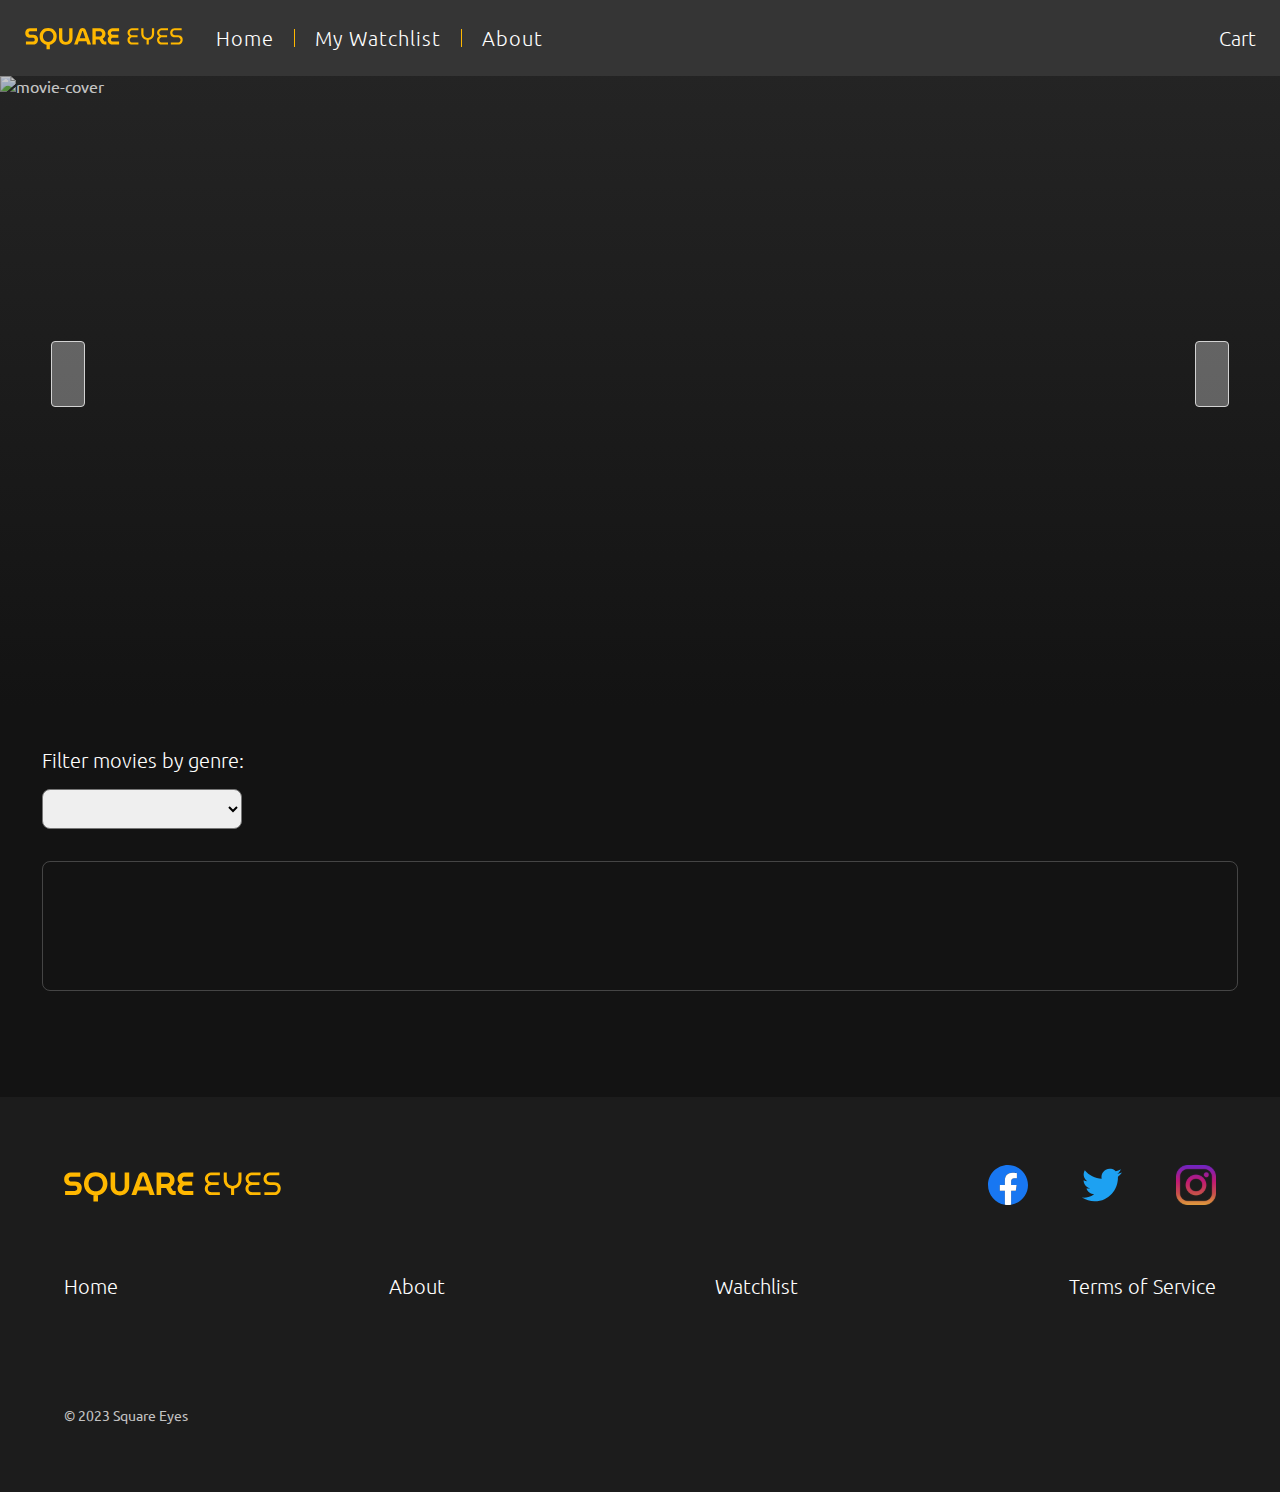
==== commit e58145cc: "Done with styling." ====
--- a/index.html
+++ b/index.html
@@ -76,32 +76,32 @@
                 <ul data-slides>
                     <li class="slide" data-active>
                         <div class="layer-blur-slide-image"></div>
-                            <img id="movie1"  alt="movie-cover"
-                             class="movie-image"
+                        <img alt="movie-cover" class="movie-image"
+                             id="movie1"
                              src="https://images.unsplash.com/photo-1707090804669-72f8a7f3348e?q=80&w=1964&auto=format&fit=crop&ixlib=rb-4.0.3&ixid=M3wxMjA3fDB8MHxwaG90by1wYWdlfHx8fGVufDB8fHx8fA%3D%3D"/>
                         <div class="slide-text">
-                        <h2 class="movie-title-hero"></h2>
-                        <p class="p-text p-carousel-text"></p>
+                            <h2 class="movie-title-hero"></h2>
+                            <p class="p-text p-carousel-text"></p>
                         </div>
                     </li>
                     <li class="slide">
                         <div class="layer-blur-slide-image"></div>
-                        <img id="movie2" alt="movie-cover"
-                             class="movie-image"
+                        <img alt="movie-cover" class="movie-image"
+                             id="movie2"
                              src="https://images.unsplash.com/photo-1520175480921-4edfa2983e0f?q=80&w=2067&auto=format&fit=crop&ixlib=rb-4.0.3&ixid=M3wxMjA3fDB8MHxwaG90by1wYWdlfHx8fGVufDB8fHx8fA%3D%3D"/>
                         <div class="slide-text slide-text-2">
-                        <h2 class="movie-title-hero"></h2>
-                        <p class="p-text p-carousel-text"></p>
+                            <h2 class="movie-title-hero"></h2>
+                            <p class="p-text p-carousel-text"></p>
                         </div>
                     </li>
                     <li class="slide">
                         <div class="layer-blur-slide-image"></div>
-                        <img id="movie3" alt="movie-cover"
-                             class="movie-image"
+                        <img alt="movie-cover" class="movie-image"
+                             id="movie3"
                              src="https://images.unsplash.com/photo-1515859005217-8a1f08870f59?q=80&w=2010&auto=format&fit=crop&ixlib=rb-4.0.3&ixid=M3wxMjA3fDB8MHxwaG90by1wYWdlfHx8fGVufDB8fHx8fA%3D%3D"/>
                         <div class="slide-text slide-text-2">
-                        <h2 class="movie-title-hero"></h2>
-                        <p class="p-text p-carousel-text"></p>
+                            <h2 class="movie-title-hero"></h2>
+                            <p class="p-text p-carousel-text"></p>
                         </div>
                     </li>
                 </ul>
@@ -113,17 +113,19 @@
                 <div id="filter-text">Filter movies by genre:</div>
                 <select id="filter-select"></select>
             </div>
-            <div class="loader">
-                <h2>Loading...</h2>
+            <div class="movie-container">
+                <div class="loader">
+                    <h2>Loading...</h2>
+                </div>
             </div>
-            <div class="movie-container"></div>
         </section>
     </main>
     <footer class="footer-homepage">
         <div class="footer-logo-and-social-icons">
             <ul class="list list-social-media">
                 <li><a href="https://www.facebook.com/">
-                    <svg class="icon-facebook" fill="none" height="24" viewBox="0 0 24 24" width="24" xmlns="http://www.w3.org/2000/svg">
+                    <svg class="icon-facebook" fill="none" height="24" viewBox="0 0 24 24" width="24"
+                         xmlns="http://www.w3.org/2000/svg">
                         <g clip-path="url(#clip0_134_3283)">
                             <path d="M24 12C24 5.37258 18.6274 0 12 0C5.37258 0 0 5.37258 0 12C0 17.9895 4.3882 22.954 10.125 23.8542V15.4688H7.07812V12H10.125V9.35625C10.125 6.34875 11.9166 4.6875 14.6576 4.6875C15.9701 4.6875 17.3438 4.92188 17.3438 4.92188V7.875H15.8306C14.34 7.875 13.875 8.80008 13.875 9.75V12H17.2031L16.6711 15.4688H13.875V23.8542C19.6118 22.954 24 17.9895 24 12Z"
                                   fill="#1877F2"/>
@@ -138,13 +140,15 @@
                     </svg>
                 </a></li>
                 <li><a href="https://twitter.com/?lang=nb">
-                    <svg class="icon-twitter" fill="none" height="20" viewBox="0 0 24 20" width="24" xmlns="http://www.w3.org/2000/svg">
+                    <svg class="icon-twitter" fill="none" height="20" viewBox="0 0 24 20" width="24"
+                         xmlns="http://www.w3.org/2000/svg">
                         <path d="M7.54752 19.7507C16.6042 19.7507 21.5578 12.2473 21.5578 5.74046C21.5578 5.52734 21.5578 5.31518 21.5434 5.10398C22.507 4.40693 23.3389 3.54386 24 2.55518C23.1014 2.95358 22.148 3.21473 21.1718 3.3299C22.1998 2.71459 22.9692 1.74668 23.3366 0.606379C22.3701 1.17999 21.3126 1.58421 20.2099 1.80158C19.4675 1.01216 18.4856 0.48942 17.4162 0.314263C16.3468 0.139107 15.2494 0.321294 14.294 0.832632C13.3385 1.34397 12.5782 2.15595 12.1307 3.14293C11.6833 4.1299 11.5735 5.23684 11.8186 6.29246C9.8609 6.19426 7.94576 5.68549 6.19745 4.79918C4.44915 3.91288 2.90676 2.66884 1.6704 1.14782C1.04073 2.23181 0.847872 3.51505 1.1311 4.73624C1.41433 5.95744 2.15234 7.02477 3.19488 7.72094C2.41123 7.69798 1.64465 7.48657 0.96 7.10462V7.16702C0.960311 8.30387 1.35385 9.40561 2.07387 10.2854C2.79389 11.1652 3.79606 11.7688 4.9104 11.9939C4.18548 12.1916 3.42487 12.2205 2.68704 12.0784C3.00181 13.0567 3.61443 13.9122 4.43924 14.5253C5.26405 15.1384 6.25983 15.4785 7.28736 15.4979C6.26644 16.3004 5.09731 16.8937 3.84687 17.2439C2.59643 17.5941 1.28921 17.6943 0 17.5389C2.25183 18.9839 4.87192 19.7504 7.54752 19.7469"
                               fill="#1DA1F2"/>
                     </svg>
                 </a></li>
                 <li><a href="https://www.instagram.com/">
-                    <svg class="icon-insta" fill="none" height="24" viewBox="0 0 24 24" width="24" xmlns="http://www.w3.org/2000/svg"
+                    <svg class="icon-insta" fill="none" height="24" viewBox="0 0 24 24" width="24"
+                         xmlns="http://www.w3.org/2000/svg"
                          xmlns:xlink="http://www.w3.org/1999/xlink">
                         <rect fill="url(#pattern0)" height="24" width="24"/>
                         <defs>
--- a/css/header-and-footer.css
+++ b/css/header-and-footer.css
@@ -1,5 +1,4 @@
 /* HEADER */
-
 .header-square-eyes {
     display: flex;
     padding: 22px 1rem;
@@ -110,17 +109,17 @@
 }
 
 .proceed-to-checkout-btn {
-        display: flex;
-        align-items: center;
-        justify-content: center;
-        width: 100%;
-        border-radius: 8px;
-        height: 64px;
-        font-size: 20px;
-        font-family: "Ubuntu", sans-serif;
-        font-weight: 400;
-        border: none;
-        cursor: pointer;
+    display: flex;
+    align-items: center;
+    justify-content: center;
+    width: 100%;
+    border-radius: 8px;
+    height: 64px;
+    font-size: 20px;
+    font-family: "Ubuntu", sans-serif;
+    font-weight: 400;
+    border: none;
+    cursor: pointer;
     background-color: #FFD568;
     margin-top: 2rem;
 }
@@ -161,9 +160,9 @@
 }
 
 .movie-cover-cart {
-        width: 160px;
-        height: 224px;
-        border-radius: 0.5rem;
+    width: 160px;
+    height: 224px;
+    border-radius: 0.5rem;
 }
 
 .trash-remove-btn-cart {
@@ -253,9 +252,7 @@
     margin-left: .5rem;
 }
 
-
 /* FOOTER */
-
 .list {
     list-style: none;
 }
@@ -315,37 +312,11 @@
     color: #C2C2C2;
 }
 
-.language-selection {
-    display: flex;
-    margin-left: 44px;
-}
-
-.icon-globe {
-    height: 38px;
-    width: 38px;
-}
-
-.language-selection-english {
-    width: 97px;
-    height: 38px;
-    border: 2px solid #353535;
-    color: #BABABA;
-    background-color: rgba(40, 40, 40, 80);
-    border-radius: 8px;
-    display: flex;
-    align-items: center;
-    justify-content: center;
-    margin-left: 8px;
-    font-size: 20px;
-    font-weight: 300;
-}
-
 footer {
     background-color: #1C1C1C;
     padding-top: 68px;
 }
 
-/* Extra Extra Small (xxs) */
 @media (min-width: 430px) {
 
     .header-square-eyes {
@@ -372,7 +343,6 @@
     }
 }
 
-/* Extra Small (xs) */
 @media (min-width: 470px) {
     .logo {
         width: 160px;
@@ -380,7 +350,6 @@
     }
 }
 
-/* Medium (md) */
 @media (min-width: 768px) {
     .footer-logo-and-social-icons {
         display: flex;
@@ -415,7 +384,6 @@
     }
 }
 
-/* Large (lg) */
 @media (min-width: 1024px) {
     .line-divider-header {
         display: block;
--- a/css/homepage.css
+++ b/css/homepage.css
@@ -122,7 +122,7 @@
 }
 
 #filter-select {
-   padding: .5rem;
+    padding: .5rem;
     font-size: 18px;
     border-radius: .5rem;
     width: 200px;
@@ -134,7 +134,7 @@
     gap: 3rem;
     margin-top: 2rem;
     justify-content: center;
-    border: 1px solid #b3b3b3;
+    border: 1px solid #b3b3b350;
     padding: 4rem 2rem;
     border-radius: .5rem;
 }
@@ -158,7 +158,7 @@
     color: #FFFFFF;
 }
 
-.movie-container span{
+.movie-container span {
     font-size: 20px;
     font-weight: lighter;
     text-decoration: none;
@@ -177,17 +177,15 @@
     #movie2 {
         object-position: 0 -450px;
     }
-
 }
 
 @media (min-width: 900px) {
-.slide-text-2 {
-    margin-left: 315px;
-}
+    .slide-text-2 {
+        margin-left: 315px;
+    }
 }
 
 @media (min-width: 1024px) {
-
     .carousel {
         position: relative;
         width: 100vw;
@@ -222,18 +220,16 @@
     #movie3 {
         object-position: 0 -230px;
     }
-
 }
 
 @media (min-width: 1200px) {
     .slide-text-2 {
-        margin-left: 415px;
+        margin-left: 500px;
     }
 
     .p-text {
         width: 460px;
     }
-
 }
 
 @media (min-width: 1400px) {
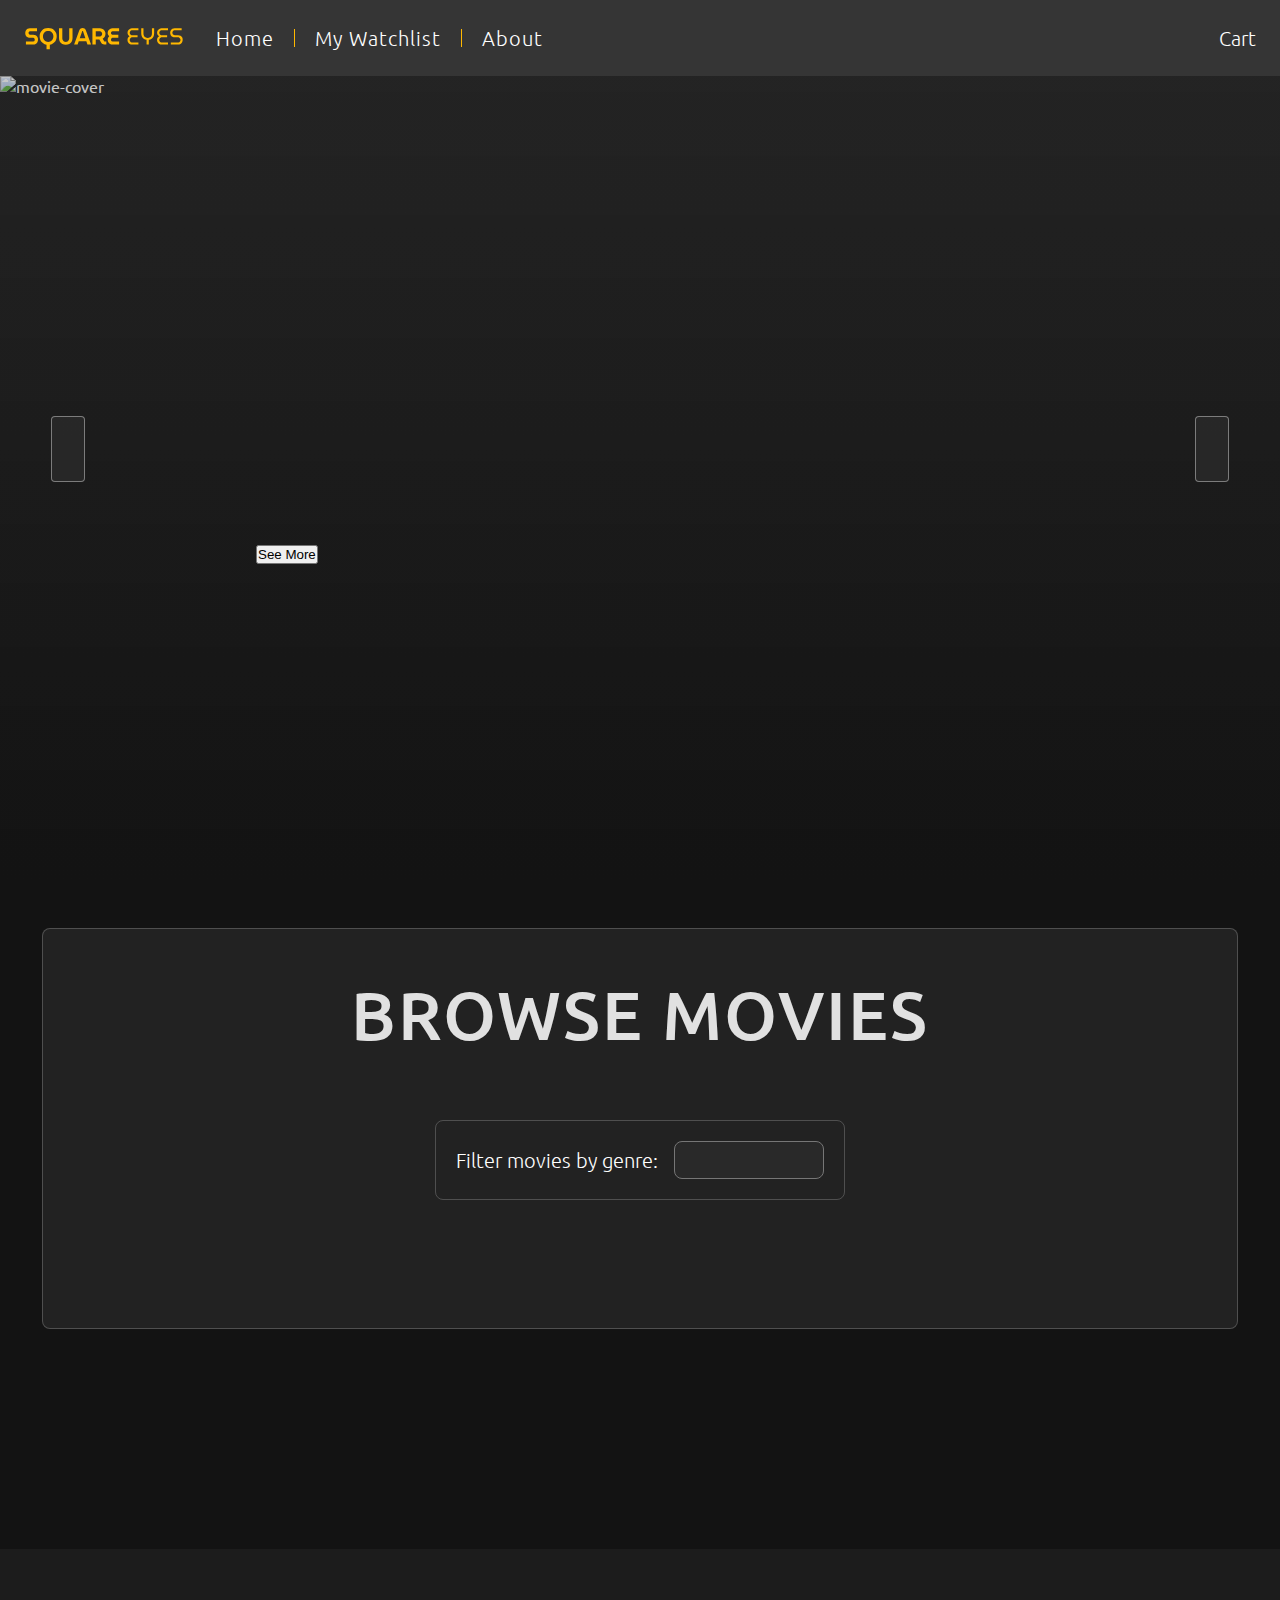
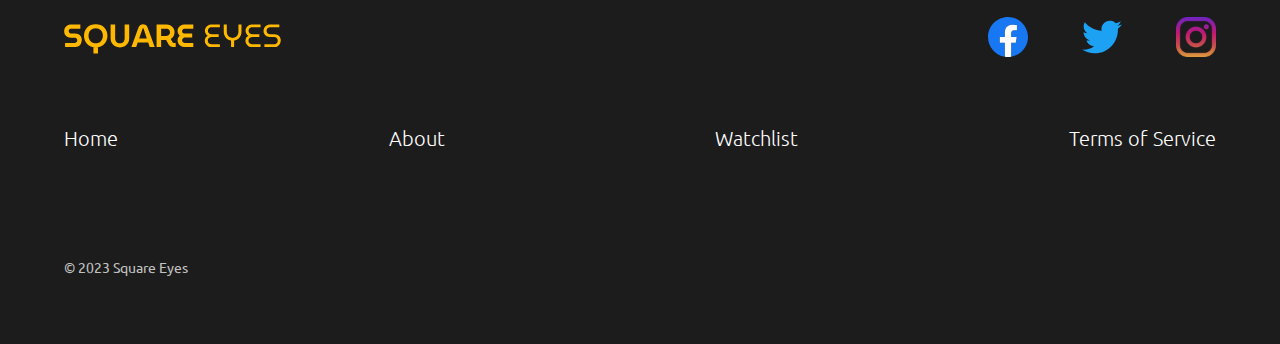
==== commit 8d8f02ff: "Chore: Added h1 to homepage. Fix: Added new images in hero. Styling: Changed styling on select eleme" ====
--- a/index.html
+++ b/index.html
@@ -64,7 +64,6 @@
         </div>
     </header>
     <main>
-        <!--        Movie carousel -->
         <section aria-label="Popular Movies" class="hero-carousel-homepage">
             <div class="carousel" data-carousel>
                 <button class="carousel-button prev" data-carousel-button="prev">
@@ -78,37 +77,55 @@
                         <div class="layer-blur-slide-image"></div>
                         <img alt="movie-cover" class="movie-image"
                              id="movie1"
-                             src="https://images.unsplash.com/photo-1707090804669-72f8a7f3348e?q=80&w=1964&auto=format&fit=crop&ixlib=rb-4.0.3&ixid=M3wxMjA3fDB8MHxwaG90by1wYWdlfHx8fGVufDB8fHx8fA%3D%3D"/>
+                             src="https://img.goodfon.com/original/2560x1440/5/cc/the-lion-king-lev-vzgliad-griva-2019-korol-lev.jpg"/>
                         <div class="slide-text">
                             <h2 class="movie-title-hero"></h2>
                             <p class="p-text p-carousel-text"></p>
+                            <form action="">
+                                <button>
+                                    <i class="fa-solid fa-play"></i>
+                                    See More
+                                </button>
+                            </form>
                         </div>
                     </li>
                     <li class="slide">
                         <div class="layer-blur-slide-image"></div>
                         <img alt="movie-cover" class="movie-image"
                              id="movie2"
-                             src="https://images.unsplash.com/photo-1520175480921-4edfa2983e0f?q=80&w=2067&auto=format&fit=crop&ixlib=rb-4.0.3&ixid=M3wxMjA3fDB8MHxwaG90by1wYWdlfHx8fGVufDB8fHx8fA%3D%3D"/>
+                             src="https://img.goodfon.com/original/2940x1912/e/a4/serial-mandalorets-the-mandalorian.jpg"/>
                         <div class="slide-text slide-text-2">
                             <h2 class="movie-title-hero"></h2>
                             <p class="p-text p-carousel-text"></p>
+                            <form action="">
+                                <button>
+                                    <i class="fa-solid fa-play"></i>
+                                    See More
+                                </button>
+                            </form>
                         </div>
                     </li>
                     <li class="slide">
                         <div class="layer-blur-slide-image"></div>
                         <img alt="movie-cover" class="movie-image"
                              id="movie3"
-                             src="https://images.unsplash.com/photo-1515859005217-8a1f08870f59?q=80&w=2010&auto=format&fit=crop&ixlib=rb-4.0.3&ixid=M3wxMjA3fDB8MHxwaG90by1wYWdlfHx8fGVufDB8fHx8fA%3D%3D"/>
+                             src="https://img.goodfon.com/original/2940x1912/c/cc/kraska-dzhoker-joker-grimm-joaquin-phoenix-khoakin-feniks-jo.jpg"/>
                         <div class="slide-text slide-text-2">
                             <h2 class="movie-title-hero"></h2>
                             <p class="p-text p-carousel-text"></p>
+                            <form action="">
+                                <button>
+                                    <i class="fa-solid fa-play"></i>
+                                    See More
+                                </button>
+                            </form>
                         </div>
                     </li>
                 </ul>
             </div>
         </section>
-        <!--Movies display and filter -->
         <section class="movie-section">
+            <h1 class="h1-homepage">Browse Movies</h1>
             <div id="filter-container">
                 <div id="filter-text">Filter movies by genre:</div>
                 <select id="filter-select"></select>
--- a/css/style.css
+++ b/css/style.css
@@ -19,3 +19,7 @@
     color: #ffffff;
     background-color: var(--primary);
 }
+
+a {
+    text-decoration: none;
+}--- a/css/homepage.css
+++ b/css/homepage.css
@@ -13,7 +13,7 @@
 .carousel {
     position: relative;
     width: 100vw;
-    height: 50vh;
+    height: 90vh;
 }
 
 .carousel > ul {
@@ -39,14 +39,6 @@
     z-index: 1;
 }
 
-#movie2 {
-    object-position: 0 -300px;
-}
-
-#movie3 {
-    object-position: 0 -50px;
-}
-
 .slide[data-active] {
     opacity: 1;
 }
@@ -61,13 +53,13 @@
 
 .slide-text {
     position: absolute;
-    top: 300px;
+    top: 50vh;
+    left: 20vw;
     z-index: 3;
 }
 
 .movie-title-hero {
     font-size: 36px;
-    margin-left: 100px;
 }
 
 .p-text {
@@ -75,24 +67,22 @@
     font-weight: 300;
     width: 460px;
     line-height: 1.5;
-    margin-left: 100px;
     margin-top: 1rem;
 }
 
 .carousel-button {
     position: absolute;
-    background-color: #d9d9d960;
-    border: 1px solid #d3d3d3;
+    background-color: #4a4a4a40;
+    border: 1px solid #d3d3d380;
     padding: 1rem;
     border-radius: 4px;
     top: 50%;
     z-index: 10;
+    cursor: pointer;
 }
 
 .carousel-button:hover {
-    background-color: #d9d9d9;
-    color: #1C1C1C;
-    cursor: pointer;
+    background-color: #0b0b0b80;
 }
 
 .next {
@@ -103,16 +93,38 @@
     left: 4%;
 }
 
+.fa-chevron-left, .fa-chevron-right {
+    color: #d9d9d9;
+}
+
 .movie-section {
+    display: flex;
+    flex-direction: column;
+    align-items: center;
+    border: 1px solid #b3b3b350;
+    border-radius: .5rem;
+    margin: 42px 42px 220px 42px;
+    background-color: #222;
+}
+
+.h1-homepage {
+    font-family: Ubuntu, sans-serif;
+    font-size: 68px;
+    font-weight: 500;
+    text-transform: uppercase;
+    letter-spacing: 2px;
     margin: 42px;
-    padding-bottom: 4rem;
+    color: #e1e1e1;
 }
 
 #filter-container {
     display: flex;
-    flex-direction: column;
+    align-items: center;
     gap: 1rem;
-    margin-top: 2rem;
+    border: 1px solid #b3b3b350;
+    padding: 20px;
+    border-radius: 8px;
+    margin-top: 22px;
 }
 
 #filter-text {
@@ -122,21 +134,21 @@
 }
 
 #filter-select {
-    padding: .5rem;
+    appearance: none;
+    padding: 8px;
     font-size: 18px;
     border-radius: .5rem;
-    width: 200px;
+    width: 150px;
+    background-color: #292929;
+    color: #d9d9d9;
 }
 
 .movie-container {
     display: flex;
     flex-wrap: wrap;
     gap: 3rem;
-    margin-top: 2rem;
     justify-content: center;
-    border: 1px solid #b3b3b350;
     padding: 4rem 2rem;
-    border-radius: .5rem;
 }
 
 .movie-container div {
@@ -156,6 +168,7 @@
     font-size: 20px;
     text-decoration: none;
     color: #FFFFFF;
+    margin: 8px 0;
 }
 
 .movie-container span {
@@ -166,22 +179,8 @@
 }
 
 @media (min-width: 800px) {
-    .slide-text-2 {
-        margin-left: 250px;
-    }
-
     .p-text {
         width: 380px;
-    }
-
-    #movie2 {
-        object-position: 0 -450px;
-    }
-}
-
-@media (min-width: 900px) {
-    .slide-text-2 {
-        margin-left: 315px;
     }
 }
 
@@ -189,43 +188,26 @@
     .carousel {
         position: relative;
         width: 100vw;
-        height: 70vh;
     }
 
     .carousel-button {
         padding: 2rem 1rem;
         top: 42%;
+        cursor: pointer;
     }
 
     .movie-title-hero {
         font-size: 46px;
-        margin-left: 200px;
-    }
-
-    .slide-text {
-        top: 330px;
     }
 
     .p-text {
         font-size: 20px;
-        margin-left: 200px;
         margin-top: 1rem;
         width: 400px;
     }
-
-    #movie2 {
-        object-position: 0 -680px;
-    }
-
-    #movie3 {
-        object-position: 0 -230px;
-    }
 }
 
 @media (min-width: 1200px) {
-    .slide-text-2 {
-        margin-left: 500px;
-    }
 
     .p-text {
         width: 460px;
@@ -236,17 +218,7 @@
     .carousel-button {
         padding: 2.5rem 20px;
         top: 42%;
-    }
-
-    .slide-text-2 {
-        margin-left: 550px;
-    }
-
-    #movie2 {
-        object-position: 0 -900px;
-    }
-
-    #movie3 {
-        object-position: 0 -290px;
-    }
+        cursor: pointer;
+    }
+
 }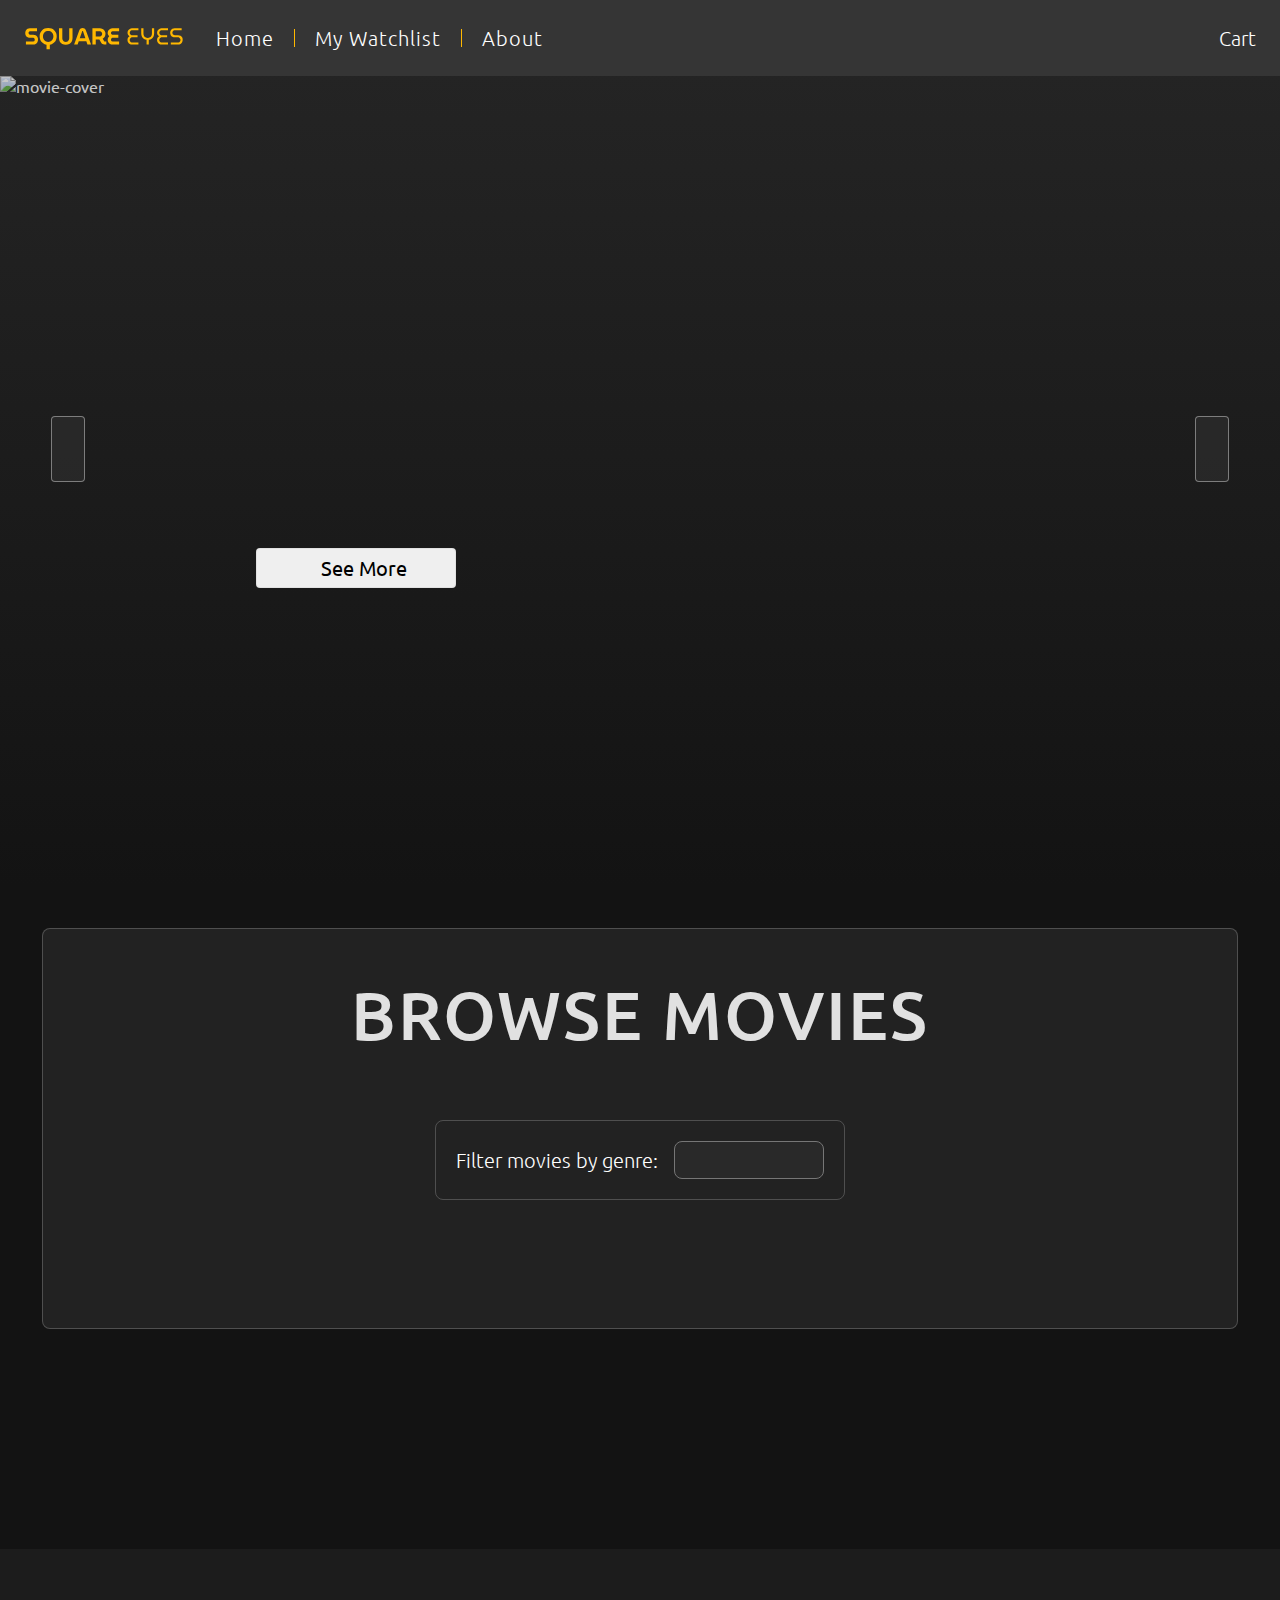
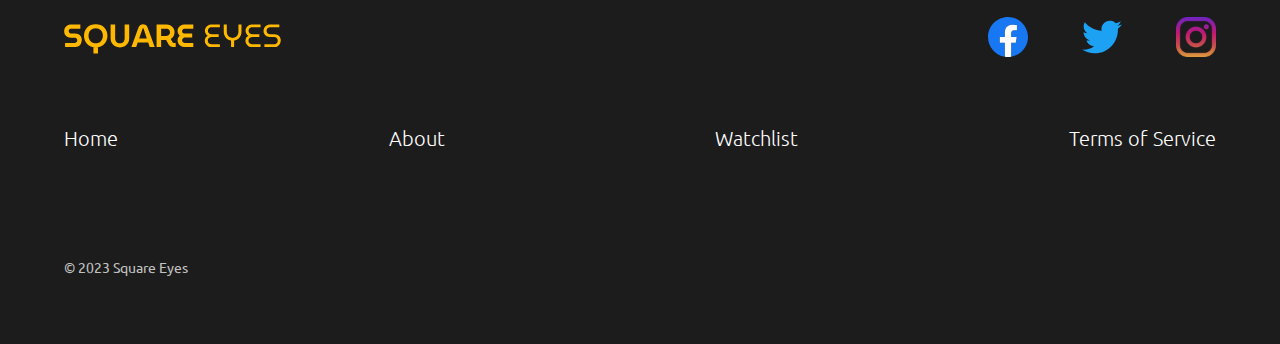
==== commit e14ea2ec: "Styling: added styling to buttons on carousel." ====
--- a/index.html
+++ b/index.html
@@ -81,8 +81,8 @@
                         <div class="slide-text">
                             <h2 class="movie-title-hero"></h2>
                             <p class="p-text p-carousel-text"></p>
-                            <form action="">
-                                <button>
+                            <form class="src-movie-slider">
+                                <button class="btn-movie-slider">
                                     <i class="fa-solid fa-play"></i>
                                     See More
                                 </button>
@@ -97,8 +97,8 @@
                         <div class="slide-text slide-text-2">
                             <h2 class="movie-title-hero"></h2>
                             <p class="p-text p-carousel-text"></p>
-                            <form action="">
-                                <button>
+                            <form class="src-movie-slider">
+                                <button class="btn-movie-slider">
                                     <i class="fa-solid fa-play"></i>
                                     See More
                                 </button>
@@ -109,12 +109,12 @@
                         <div class="layer-blur-slide-image"></div>
                         <img alt="movie-cover" class="movie-image"
                              id="movie3"
-                             src="https://img.goodfon.com/original/2940x1912/c/cc/kraska-dzhoker-joker-grimm-joaquin-phoenix-khoakin-feniks-jo.jpg"/>
+                             src="https://cine.no/wp-content/uploads/2019/10/the-irishman.jpg"/>
                         <div class="slide-text slide-text-2">
                             <h2 class="movie-title-hero"></h2>
                             <p class="p-text p-carousel-text"></p>
-                            <form action="">
-                                <button>
+                            <form class="src-movie-slider">
+                                <button class="btn-movie-slider">
                                     <i class="fa-solid fa-play"></i>
                                     See More
                                 </button>
--- a/css/homepage.css
+++ b/css/homepage.css
@@ -68,6 +68,27 @@
     width: 460px;
     line-height: 1.5;
     margin-top: 1rem;
+}
+
+.btn-movie-slider {
+    display: flex;
+    align-items: center;
+    justify-content: center;
+    width: 200px;
+    border-radius: 4px;
+    height: 40px;
+    font-size: 20px;
+    font-family: "Ubuntu", sans-serif;
+    font-weight: 400;
+    border: 1px solid #d3d3d380;
+    cursor: pointer;
+    gap: 1rem;
+    margin-top: 22px;
+}
+
+.btn-movie-slider:hover {
+    background-color: #0b0b0b80;
+    color:#d9d9d9;
 }
 
 .carousel-button {
@@ -201,7 +222,6 @@
     }
 
     .p-text {
-        font-size: 20px;
         margin-top: 1rem;
         width: 400px;
     }
@@ -210,7 +230,7 @@
 @media (min-width: 1200px) {
 
     .p-text {
-        width: 460px;
+        width: 500px;
     }
 }
 
